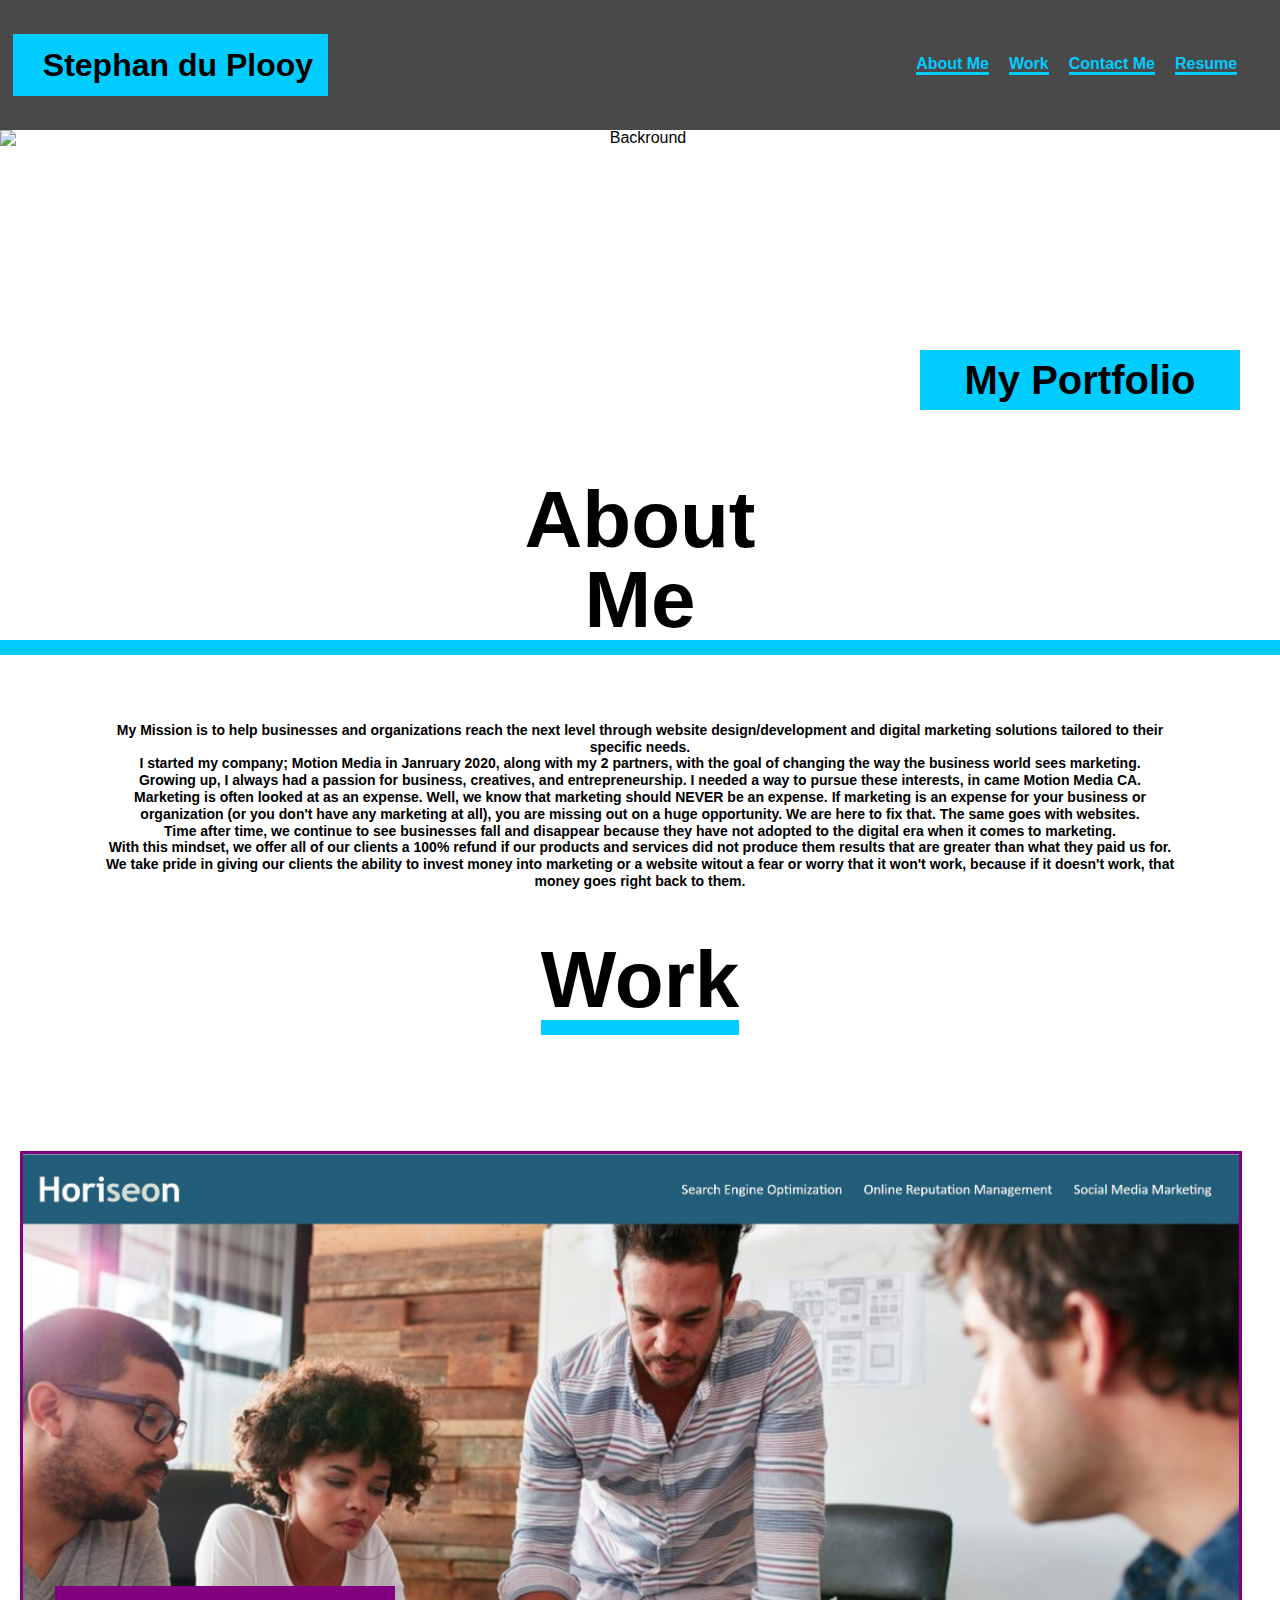
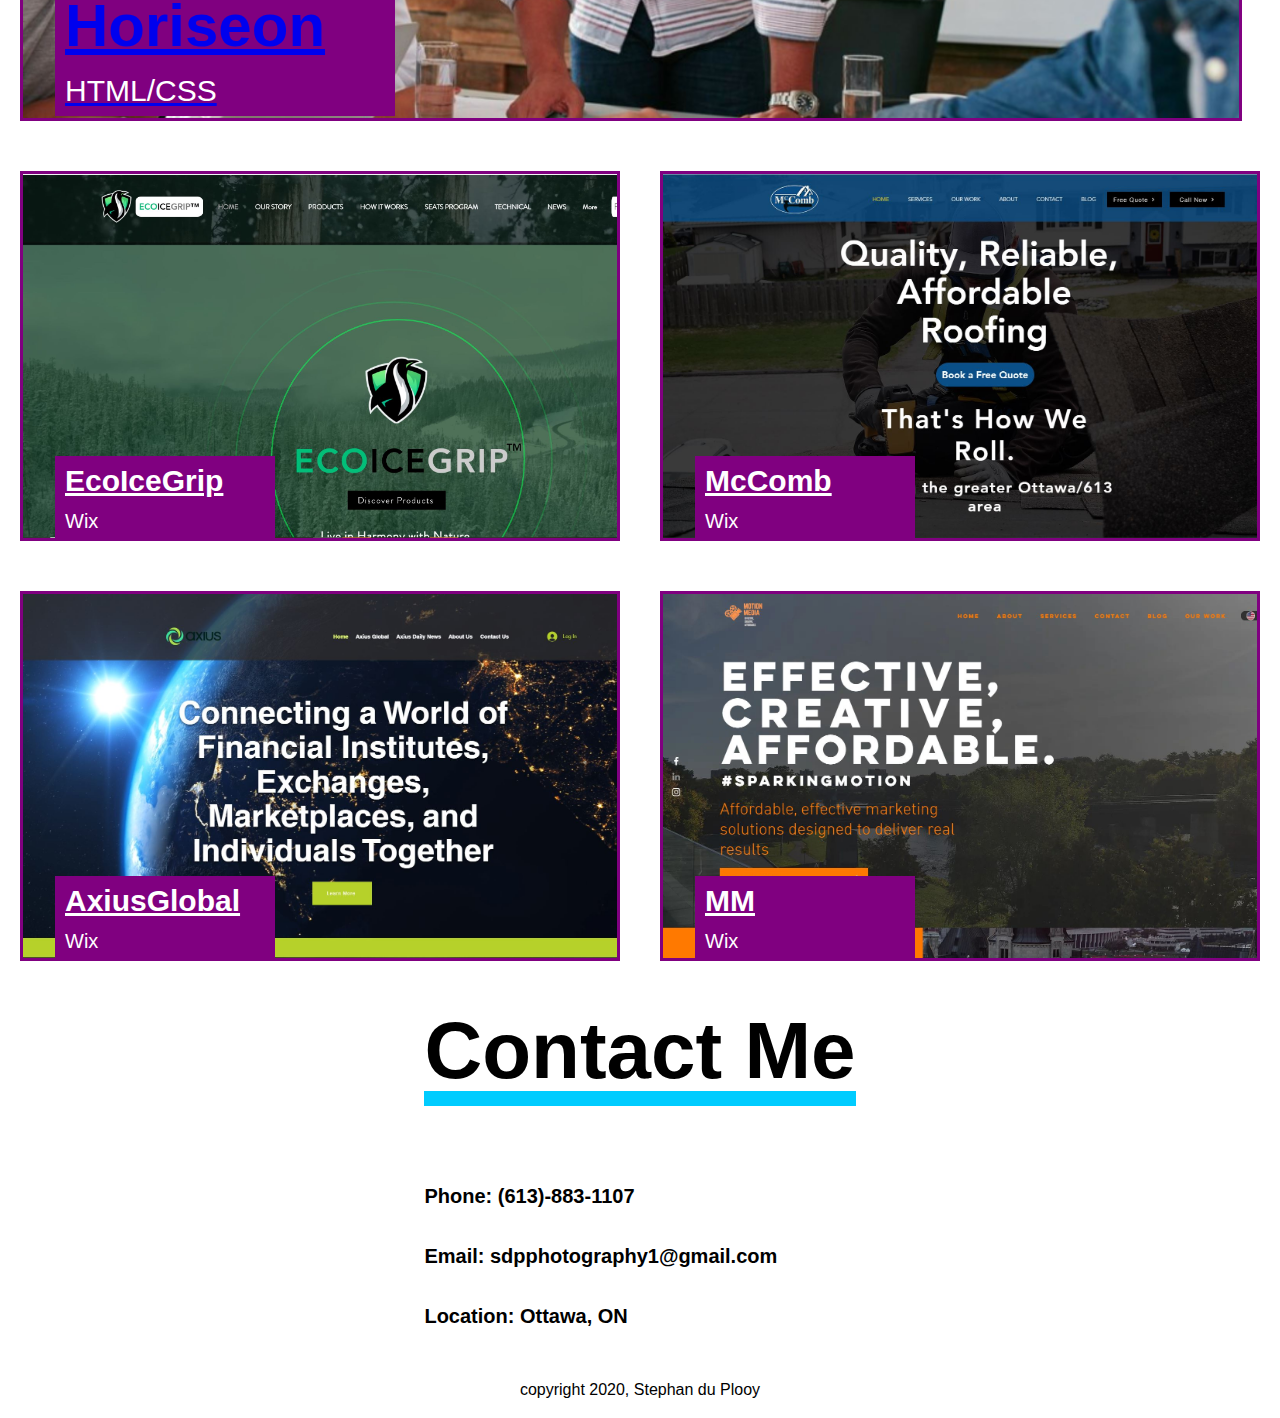
==== index.html @ 432a3dd9 "Added "Contact Me" section and footer" ====
<!DOCTYPE html>
<html lang="en">

<div>
<head>
    <meta charset="UTF-8"/>
    <meta name="viewport" content="width=device-width. intial-scale=1.0" />
    <title>Stephan du Plooy's Portfolio</title>
    <link rel="stylesheet" href="reset.css" />
    <link rel="stylesheet" href="style.css" />
</head>
</div>

<body>
    <header>
        <h1>Stephan du Plooy</h1>
        <nav>
            <ul>
                <li><a a href="#">About Me</a></li>
                <li><a a href="#">Work</a></li>
                <li><a a href="#">Contact Me</a></li>
                <li><a a href="#">Resume</a></li>
            </ul>
        </nav>
    </header>
    <section class=img>
        <div class="container1">
        <img src="https://wallup.net/wp-content/uploads/2019/10/199361-abstract-blue-winter-snow-stars-vectors-lines-graphics.jpg" alt="Backround">
        <div class="bottomright">My Portfolio</div>
    </div>
    </section>

    <main>

    <section>
        <div class="aboutme">
            <h2 class="firstheader">About
                <br>
                Me</h2>
                <div class="p1">My Mission is to help businesses and organizations reach the next level through website design/development and digital marketing solutions tailored to their specific needs. 
                   <br>
                    I started my company; Motion Media in Janruary 2020, along with my 2 partners, with the goal of changing the way the business world sees marketing.
                    <br>
                    Growing up, I always had a passion for business, creatives, and entrepreneurship. I needed a way to pursue these interests, in came Motion Media CA.
                    <br>
                    Marketing is often looked at as an expense. Well, we know that marketing should NEVER be an expense. If marketing is an expense for your business or organization (or you don't have any marketing at all), you are missing out on a huge opportunity. We are here to fix that. The same goes with websites.
                    <br>
                    Time after time, we continue to see businesses fall and disappear because they have not adopted to the digital era when it comes to marketing.
                    <br>
                    With this mindset, we offer all of our clients a 100% refund if our products and services did not produce them results that are greater than what they paid us for.
                    <br>
                    We take pride in giving our clients the ability to invest money into marketing or a website witout a fear or worry that it won't work, because if it doesn't work, that money goes right back to them.
                 </div> 
                 </div>
    </section>


    <section class="work">
    <h2 class="portfoilio"> Work </h2>
</section>
    
    <div class=boxes>
        <a  class="box11" href="https://stephan311.github.io/Horiseon-Refracted-Code-Stephan-du-Plooy/">
        <section class="box1"> 
            <h3 class="Horiseon">Horiseon</h3>
            <p class="p2">HTML/CSS</p>
        </section>
    </a>


    </div>
    <div class="boxes2">
        <section class="box4">
            <h3 class="eic"> <a class="eiclink" href="#"> EcoIceGrip</a></h3>
            <p class="p3">Wix</p>
        </section>
        <section class="box5">
            <h3 class="mccomb"><a class="mccomblink" href="#">McComb</a> </h3>
            <p class="p3">Wix</p>
        </section>
    </div>
    <div class="boxes3">
        <section class="box6">
            <h3 class="mccomb"><a class="mccomblink" href="#">AxiusGlobal</a> </h3>
            <p class="p3">Wix</p>
        </section>
        <section class="box7">
            <h3 class="mccomb"><a class="mccomblink" href="#">MM</a> </h3>
            <p class="p3">Wix</p>
        </section>
    </div>

    <div class="contact">
        <h3 class="contactheader">Contact Me</h3>
        <p class="contactparagraph"> Phone: (613)-883-1107</p>
        <p class="contactparagraph"> Email: sdpphotography1@gmail.com</p>
        <p class="contactparagraph"> Location: Ottawa, ON</p>
    </div>
       
    </main>

    <footer>
        <p class="footertext">copyright 2020, Stephan du Plooy</p>
    </footer>

</body>


</html>
---- style.css ----
body {
    margin: 0;
    font-family: Verdana, Geneva, Tahoma, sans-serif;
}

header {
    display: flex;
    justify-content: space-between;
    align-items: center;
    padding: 1%;
    background-color: #000000b6;
}

h1 {
    display: flex;
    background-color: rgb(0, 204, 255); padding: 15px;
    padding-left: 30px;
    font-family:Verdana, Geneva, Tahoma, sans-serif;
    font-size: 200%;
}

nav ul {
    display: flex;
    flex-wrap: wrap;
    font-family:Verdana, Geneva, Tahoma, sans-serif;
    margin-right: 20px;
    display:flex ;
    justify-content: space-between;
    min-width: 300px;
}

nav a {
    display: flex;
    flex-wrap: wrap;
    text-decoration: none;
    margin: 10px;
    color: rgb(0, 204, 255);
    font-weight:bold;
    border-bottom: 3px solid; margin-top: 10px;
}

main {
    display: flex;
    flex-wrap: wrap;
}

.backroundimage {
    display: flex;
    height: 800px;
    width: 100%;
    margin-bottom: 25px;
    background-image: url("https://eruptr.com/wp-content/uploads/2020/04/Team-collaboration-office-marketing-meeting.jpg");
    background-size: cover;
    background-position: center;
}

img {
    display: flex;
    height: 300px;
    width: 100%;
}

.container1 {
    display: fl;
    position: relative;
    text-align: center;
    color: black;
}

.bottomright {
    position: absolute;
    bottom: 20px;
    right: 40px;
    font-weight: 700;
    font-family:Verdana, Geneva, Tahoma, sans-serif;
    background-color: rgb(0, 204, 255); width: 300px; padding: 10px;
    font-size: 40px;
}

.aboutme {
    text-align: center;
    margin-left: auto;
    margin-right: auto;
}

.firstheader {
    font-family: Verdana, Geneva, Tahoma, sans-serif;
    margin-right: auto;
    margin-left: auto;
    font-weight: 700;
    margin-top: 50px;
    font-size: 80px;
    text-align: center;
    display: block;
    border-bottom: solid 15px rgb(0, 204, 255);
}

.p1 {
    margin-left: 100px;
    margin-right: 100px;
    margin-top: 50px ;
    text-align: center;
    font-family: Verdana, Geneva, Tahoma, sans-serif;
    font-weight: 600;
    line-height: 120%;
    font-size: 14px;
}

.work {
    text-align: center;
    margin-left: auto;
    margin-right: auto;
}

.portfoilio {
    font-family: Verdana, Geneva, Tahoma, sans-serif;
    font-weight: 700;
    margin-top: 50px;
    font-size: 80px;
    text-align: center;
    display: block;
    border-bottom: solid 15px rgb(0, 204, 255); 
}

.boxes, .boxes2, .boxes3 {
    display: flex;
    margin: 2rem auto;
    flex-direction: row;
    justify-content: center;
    align-items: center;
    width: 100%;
    height: 100%;
    margin: 0 auto;
   }

   .box11 {
       width: 100%;
   }

   .box1, .box4, .box5, .box6, .box7, .box8 {
   display: flex;
   margin-right: -1.5rem;
   margin-left: -1.5rem;
   margin-top: 50px;
   width: 400px;
   height: 100px; 
   border-style: dotted;
   border-width: 1px;
   margin-left: 20px;
   margin-right: 20px;
   padding: 20px, 20px, 20px, 20px;
   border: solid purple;
   background-size: cover;
   }

   .box1 {
       display: flex;
       flex-direction: column;
       justify-content: flex-start;
       min-height: 100%;
       padding: 2rem;
       width: 90%;
       background-image: url(web2.JPG);
       height: 500px;
   }

   .Horiseon { 
       font-family: Verdana, Geneva, Tahoma, sans-serif;
       margin-top: 400px;
       font-size: 60px;
       background: purple; width: 320px; padding-left: 10px; padding: 10px ;
   }

   .p2 {
       color: white;
       position: relative;
       font-family: Verdana, Geneva, Tahoma, sans-serif;
       margin-top: -60px;
       font-size: 30px;
       margin-bottom: 0px;
       background:purple; width: 320px; padding-left: 10px; padding: 10px ;
   }

   .hor {
       color:white ;
   }

   .eic, .mccomb {
       color: white;
       font-family: Verdana, Geneva, Tahoma, sans-serif;
       margin-top: 250px;
       font-size: 30px;
       background: purple; width: 200px; padding: 10px;

   }
   .eiclink {
       color: white;
   }

   .mccomblink {
       color: white;
   }

   .p3 {
       color: white;
       position: relative;
       margin-top: -35px;
       margin-bottom: 0px;
       font-size: 20px;
       background: purple; width: 200px; padding: 10px;
   }

   .box4 {
       background-image: url(web1.JPG);

   }

   .box5 {
    background-image: url(web3.JPG);
   }

   .box6 {
    background-image: url(web4.JPG);
   }

   .box7 {
    background-image: url(web5.JPG);
   }

   .box4, .box5, .box6, .box7 {
       width: 44%;
       height: 300px;
       display: flex;
       flex-direction: column;
       justify-content: flex-start;
       min-height: 100%;
       padding: 2rem;
   }

   .contactheader, .contact {
       margin-left: auto;
       margin-right: auto;
   }

   .contactheader {
    font-family: Verdana, Geneva, Tahoma, sans-serif;
    font-weight: 700;
    margin-top: 50px;
    font-size: 80px;
    display: block;
    text-align: center;
    border-bottom: solid 15px rgb(0, 204, 255); 
   }

   .contactparagraph {
       font-size: 20px;
       font-weight: 600;
       margin-top: 0px;
       padding-bottom: 20px;
   }

   .footertext {
    margin-left: auto;
    margin-right: auto;
    text-align: center;
    padding-bottom: 20px;
    padding-top: -30px;
   }
   

   @media screen and (max-width: 765px) {
       main,
       nav ul,
       nav a,
       header,
       .boxes,
       .boxes2,
       .boxes3 {
           flex-direction: column;
           text-align: center;
       }
   }   

   @media screen and (max-width: 768px) {
       .box4,
       .box5,
       .box6,
       .box7 {
           width: 90%;
       }
   }
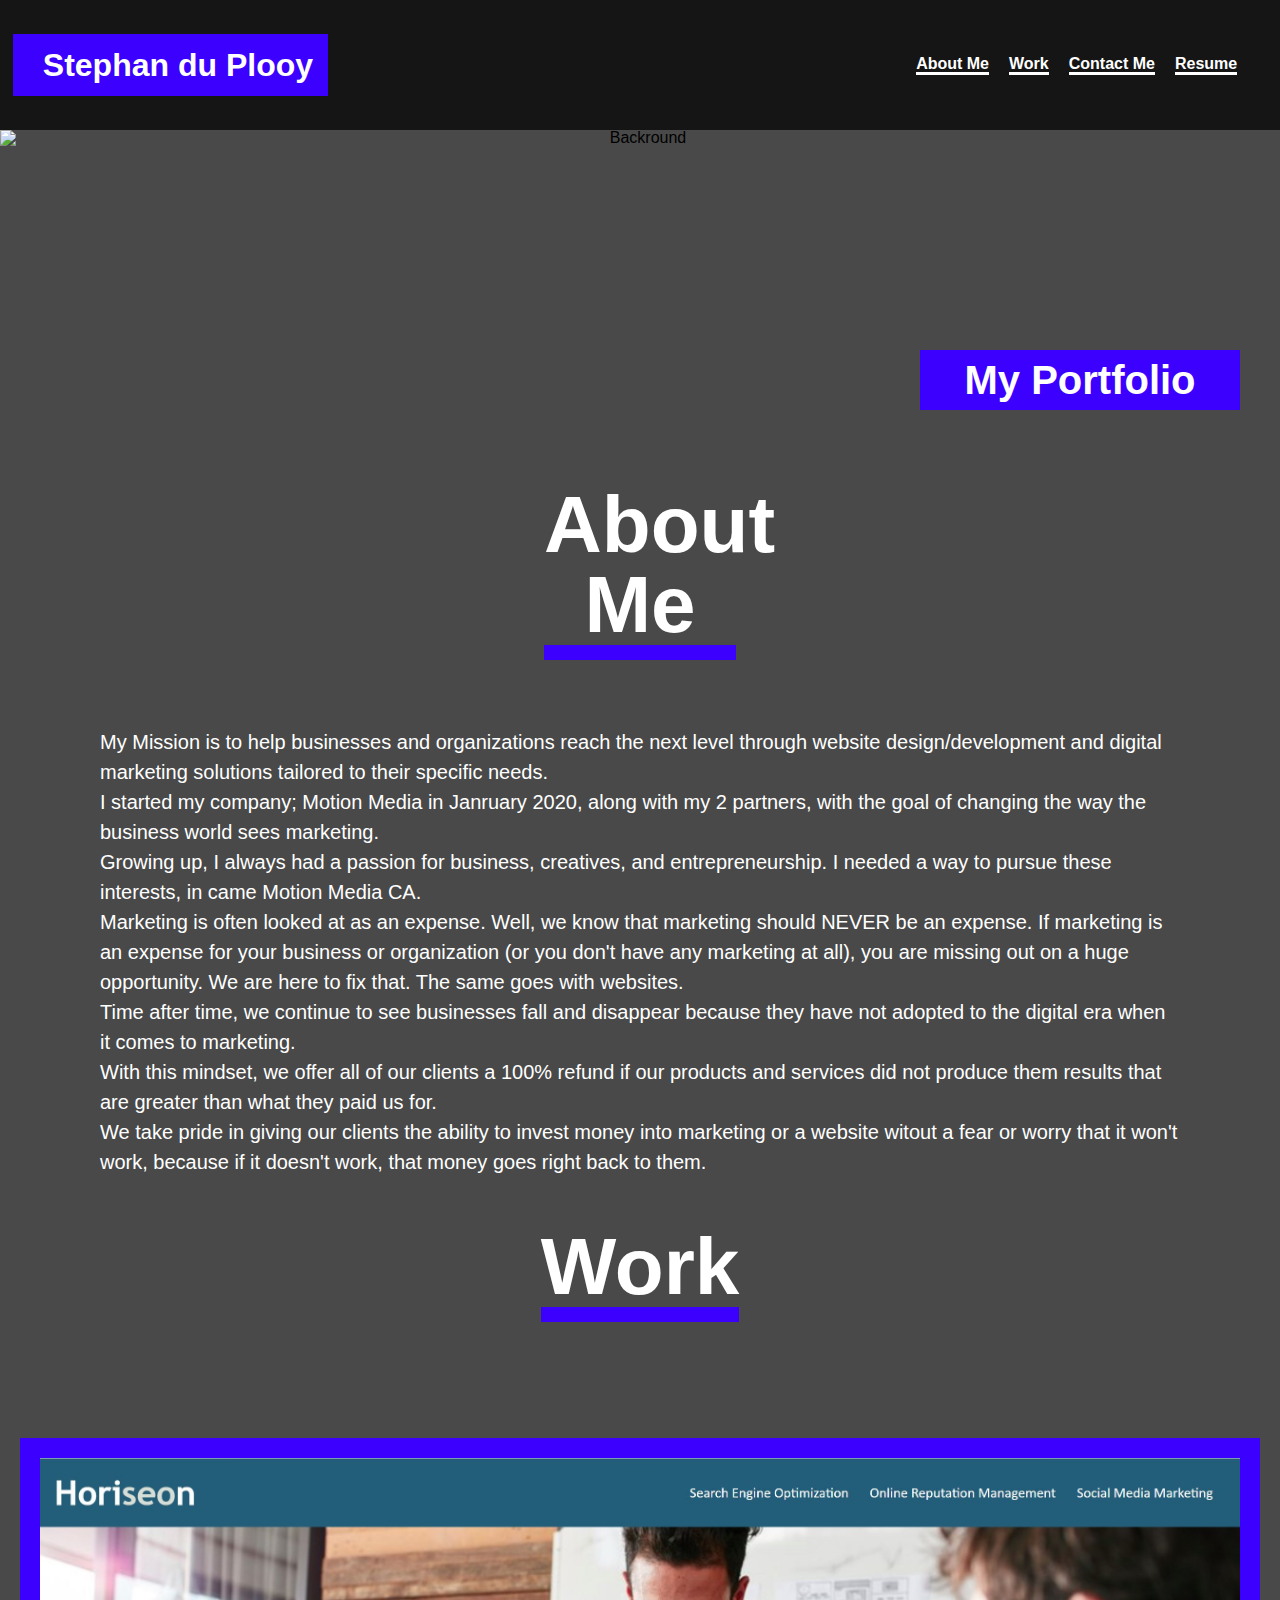
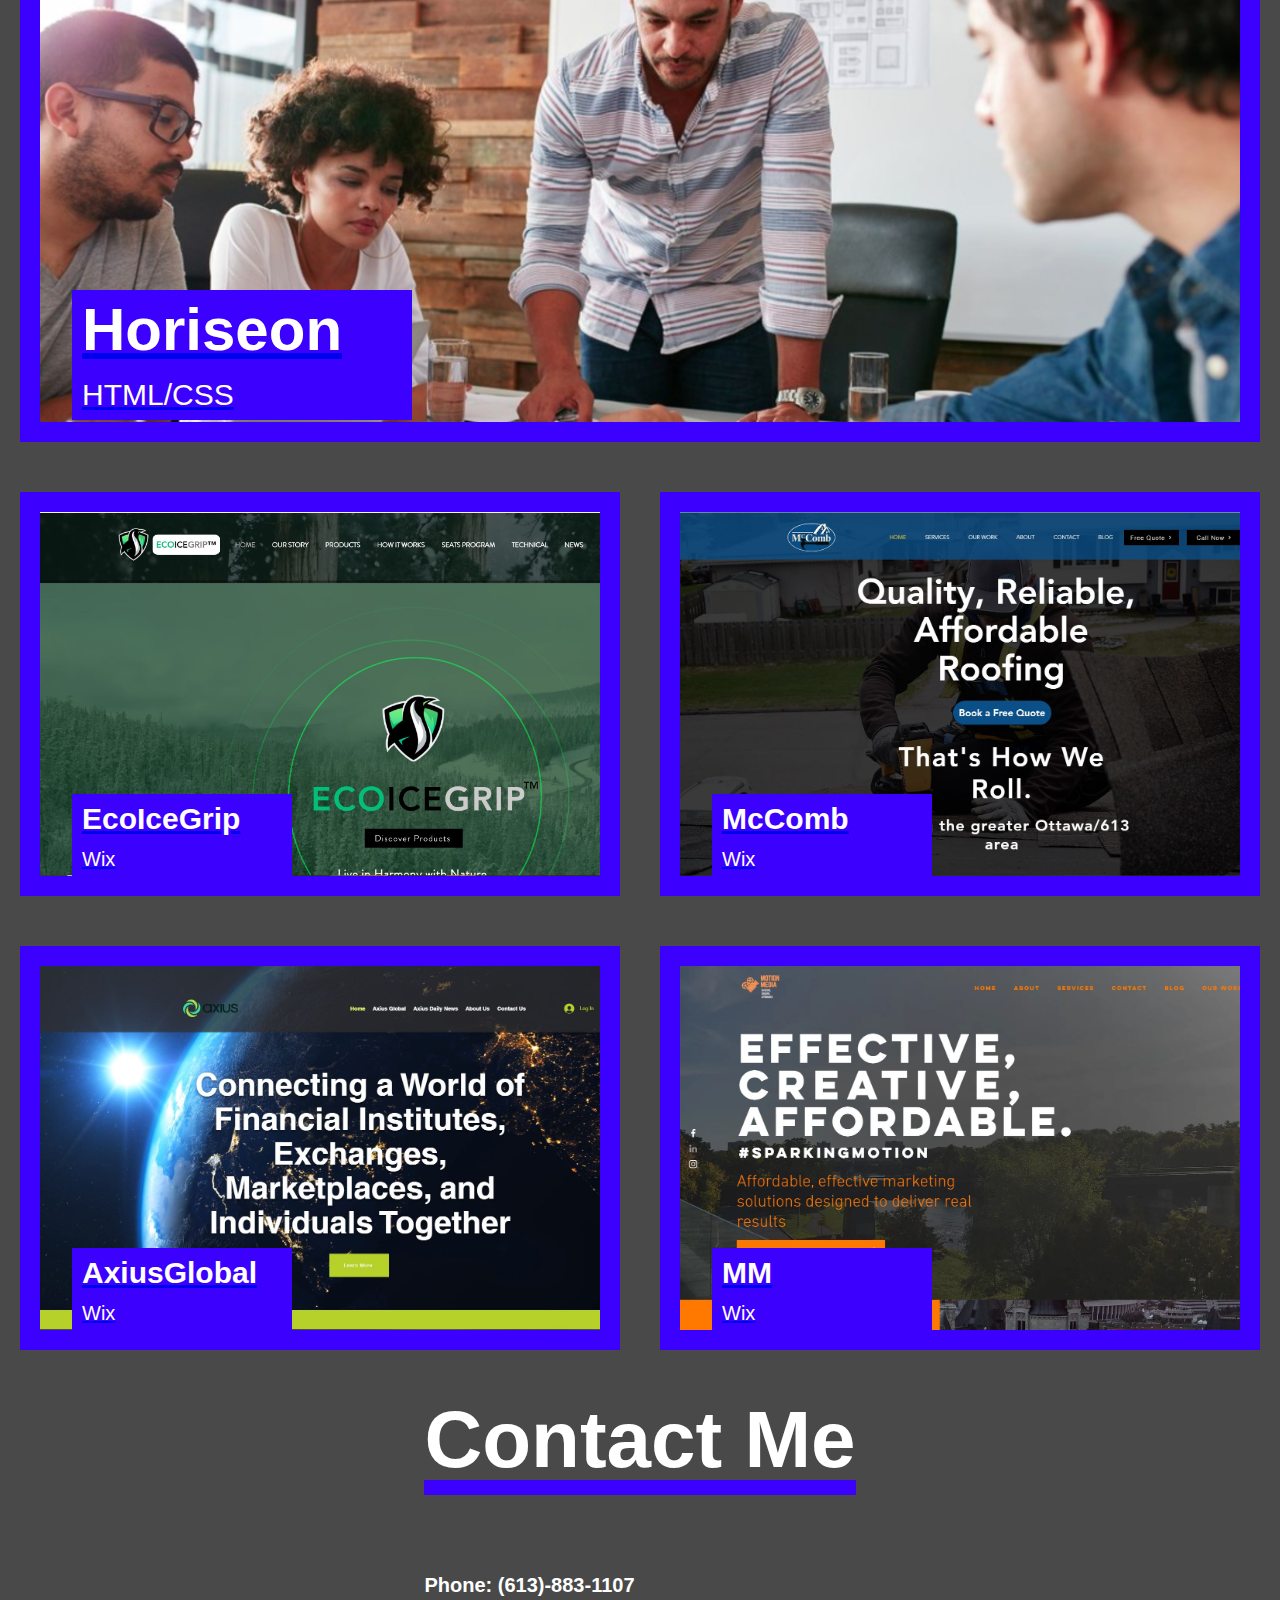
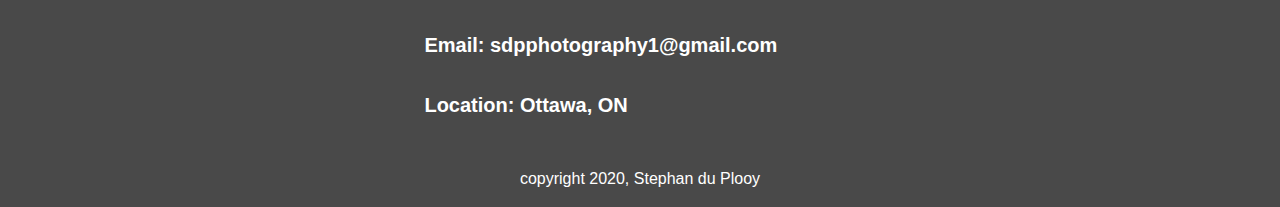
==== commit d8a4c144: "Added Functioning links to work section, and changed page colors" ====
--- a/index.html
+++ b/index.html
@@ -16,7 +16,7 @@
         <h1>Stephan du Plooy</h1>
         <nav>
             <ul>
-                <li><a a href="#">About Me</a></li>
+                <li><a a href="#aboutme">About Me</a></li>
                 <li><a a href="#">Work</a></li>
                 <li><a a href="#">Contact Me</a></li>
                 <li><a a href="#">Resume</a></li>
@@ -33,10 +33,9 @@
     <main>
 
     <section>
-        <div class="aboutme">
-            <h2 class="firstheader">About
-                <br>
-                Me</h2>
+        <div id="aboutme" class="aboutme">
+            <h2 class="firstheader">About Me</h2>
+
                 <div class="p1">My Mission is to help businesses and organizations reach the next level through website design/development and digital marketing solutions tailored to their specific needs. 
                    <br>
                     I started my company; Motion Media in Janruary 2020, along with my 2 partners, with the goal of changing the way the business world sees marketing.
@@ -60,33 +59,42 @@
 </section>
     
     <div class=boxes>
-        <a  class="box11" href="https://stephan311.github.io/Horiseon-Refracted-Code-Stephan-du-Plooy/">
         <section class="box1"> 
+            <a href="https://stephan311.github.io/Horiseon-Refracted-Code-Stephan-du-Plooy/">
             <h3 class="Horiseon">Horiseon</h3>
             <p class="p2">HTML/CSS</p>
+        </a>
         </section>
-    </a>
 
 
     </div>
     <div class="boxes2">
         <section class="box4">
-            <h3 class="eic"> <a class="eiclink" href="#"> EcoIceGrip</a></h3>
+            <a href="https://www.ecoicegrip.com/">
+            <h3 class="eic">EcoIceGrip</h3>
             <p class="p3">Wix</p>
+        </a>
         </section>
+
         <section class="box5">
-            <h3 class="mccomb"><a class="mccomblink" href="#">McComb</a> </h3>
+            <a href="https://www.mccomb-roofing.ca/">
+            <h3 class="mccomb">McComb</h3>
             <p class="p3">Wix</p>
+            </a>
         </section>
     </div>
     <div class="boxes3">
         <section class="box6">
-            <h3 class="mccomb"><a class="mccomblink" href="#">AxiusGlobal</a> </h3>
+            <a href="https://www.axiussolutionss.com/">
+            <h3 class="mccomb">AxiusGlobal</h3>
             <p class="p3">Wix</p>
+        </a>
         </section>
         <section class="box7">
-            <h3 class="mccomb"><a class="mccomblink" href="#">MM</a> </h3>
+            <a href="https://www.motionmediaca.com/">
+            <h3 class="mccomb">MM</h3>
             <p class="p3">Wix</p>
+            </a>
         </section>
     </div>
 
--- a/style.css
+++ b/style.css
@@ -1,8 +1,10 @@
 
 
 body {
+    background-color: hsla(0, 0%, 0%, 0.714);
     margin: 0;
     font-family: Verdana, Geneva, Tahoma, sans-serif;
+    text-decoration: none;
 }
 
 header {
@@ -10,18 +12,20 @@
     justify-content: space-between;
     align-items: center;
     padding: 1%;
-    background-color: #000000b6;
+    background-color: hsla(0, 0%, 0%, 0.714);
 }
 
 h1 {
     display: flex;
-    background-color: rgb(0, 204, 255); padding: 15px;
+    color: white;
+    background-color:rgb(60, 0, 255); padding: 15px;
     padding-left: 30px;
     font-family:Verdana, Geneva, Tahoma, sans-serif;
     font-size: 200%;
 }
 
 nav ul {
+    text-decoration: none;
     display: flex;
     flex-wrap: wrap;
     font-family:Verdana, Geneva, Tahoma, sans-serif;
@@ -36,7 +40,7 @@
     flex-wrap: wrap;
     text-decoration: none;
     margin: 10px;
-    color: rgb(0, 204, 255);
+    color: rgb(255, 255, 255);
     font-weight:bold;
     border-bottom: 3px solid; margin-top: 10px;
 }
@@ -70,22 +74,20 @@
 }
 
 .bottomright {
+    color: white;
     position: absolute;
     bottom: 20px;
     right: 40px;
     font-weight: 700;
     font-family:Verdana, Geneva, Tahoma, sans-serif;
-    background-color: rgb(0, 204, 255); width: 300px; padding: 10px;
+    background-color: rgb(60, 0, 255); width: 300px; padding: 10px;
     font-size: 40px;
 }
 
-.aboutme {
-    text-align: center;
-    margin-left: auto;
-    margin-right: auto;
-}
-
 .firstheader {
+    color: white;
+    width: 100%;
+    text-align: center;
     font-family: Verdana, Geneva, Tahoma, sans-serif;
     margin-right: auto;
     margin-left: auto;
@@ -94,18 +96,19 @@
     font-size: 80px;
     text-align: center;
     display: block;
-    border-bottom: solid 15px rgb(0, 204, 255);
+    border-bottom: solid 15px rgb(60, 0, 255); width: 15%; padding-top: 5px;
 }
 
 .p1 {
+    color: white;
     margin-left: 100px;
     margin-right: 100px;
     margin-top: 50px ;
-    text-align: center;
-    font-family: Verdana, Geneva, Tahoma, sans-serif;
-    font-weight: 600;
-    line-height: 120%;
-    font-size: 14px;
+    text-align: left;
+    font-family: Verdana, Geneva, Tahoma, sans-serif;
+    font-weight: 400;
+    line-height: 150%;
+    font-size: 20px;
 }
 
 .work {
@@ -115,16 +118,18 @@
 }
 
 .portfoilio {
+    color: white;
     font-family: Verdana, Geneva, Tahoma, sans-serif;
     font-weight: 700;
     margin-top: 50px;
     font-size: 80px;
     text-align: center;
     display: block;
-    border-bottom: solid 15px rgb(0, 204, 255); 
+    border-bottom: solid 15px rgb(60, 0, 255); 
 }
 
 .boxes, .boxes2, .boxes3 {
+    text-decoration: none;
     display: flex;
     margin: 2rem auto;
     flex-direction: row;
@@ -134,10 +139,7 @@
     height: 100%;
     margin: 0 auto;
    }
-
-   .box11 {
-       width: 100%;
-   }
+   
 
    .box1, .box4, .box5, .box6, .box7, .box8 {
    display: flex;
@@ -151,11 +153,13 @@
    margin-left: 20px;
    margin-right: 20px;
    padding: 20px, 20px, 20px, 20px;
-   border: solid purple;
+   border: solid rgb(60, 0, 255); 
+   border-width: 20px;
    background-size: cover;
    }
 
    .box1 {
+       text-decoration: none;
        display: flex;
        flex-direction: column;
        justify-content: flex-start;
@@ -167,24 +171,23 @@
    }
 
    .Horiseon { 
+       color: white;
+       text-decoration: none;
        font-family: Verdana, Geneva, Tahoma, sans-serif;
        margin-top: 400px;
        font-size: 60px;
-       background: purple; width: 320px; padding-left: 10px; padding: 10px ;
+       background: rgb(60, 0, 2550); width: 320px; padding-left: 10px; padding: 10px ;
    }
 
    .p2 {
+       text-decoration: none;
        color: white;
        position: relative;
        font-family: Verdana, Geneva, Tahoma, sans-serif;
        margin-top: -60px;
        font-size: 30px;
        margin-bottom: 0px;
-       background:purple; width: 320px; padding-left: 10px; padding: 10px ;
-   }
-
-   .hor {
-       color:white ;
+       background:rgb(60, 0, 255); width: 320px; padding-left: 10px; padding: 10px ;
    }
 
    .eic, .mccomb {
@@ -192,15 +195,8 @@
        font-family: Verdana, Geneva, Tahoma, sans-serif;
        margin-top: 250px;
        font-size: 30px;
-       background: purple; width: 200px; padding: 10px;
-
-   }
-   .eiclink {
-       color: white;
-   }
-
-   .mccomblink {
-       color: white;
+       background: rgb(60, 0, 255); width: 200px; padding: 10px;
+
    }
 
    .p3 {
@@ -209,7 +205,7 @@
        margin-top: -35px;
        margin-bottom: 0px;
        font-size: 20px;
-       background: purple; width: 200px; padding: 10px;
+       background: rgb(60, 0, 255); width: 200px; padding: 10px;
    }
 
    .box4 {
@@ -245,16 +241,18 @@
    }
 
    .contactheader {
+    color: white;
     font-family: Verdana, Geneva, Tahoma, sans-serif;
     font-weight: 700;
     margin-top: 50px;
     font-size: 80px;
     display: block;
     text-align: center;
-    border-bottom: solid 15px rgb(0, 204, 255); 
+    border-bottom: solid 15px rgb(60, 0, 255); 
    }
 
    .contactparagraph {
+       color: white;
        font-size: 20px;
        font-weight: 600;
        margin-top: 0px;
@@ -262,6 +260,7 @@
    }
 
    .footertext {
+    color: white;
     margin-left: auto;
     margin-right: auto;
     text-align: center;
@@ -269,6 +268,13 @@
     padding-top: -30px;
    }
    
+  .box1:hover, .box4:hover, .box5:hover, .box6:hover, .box7:hover {
+      opacity: 50%;
+  }
+
+
+
+
 
    @media screen and (max-width: 765px) {
        main,
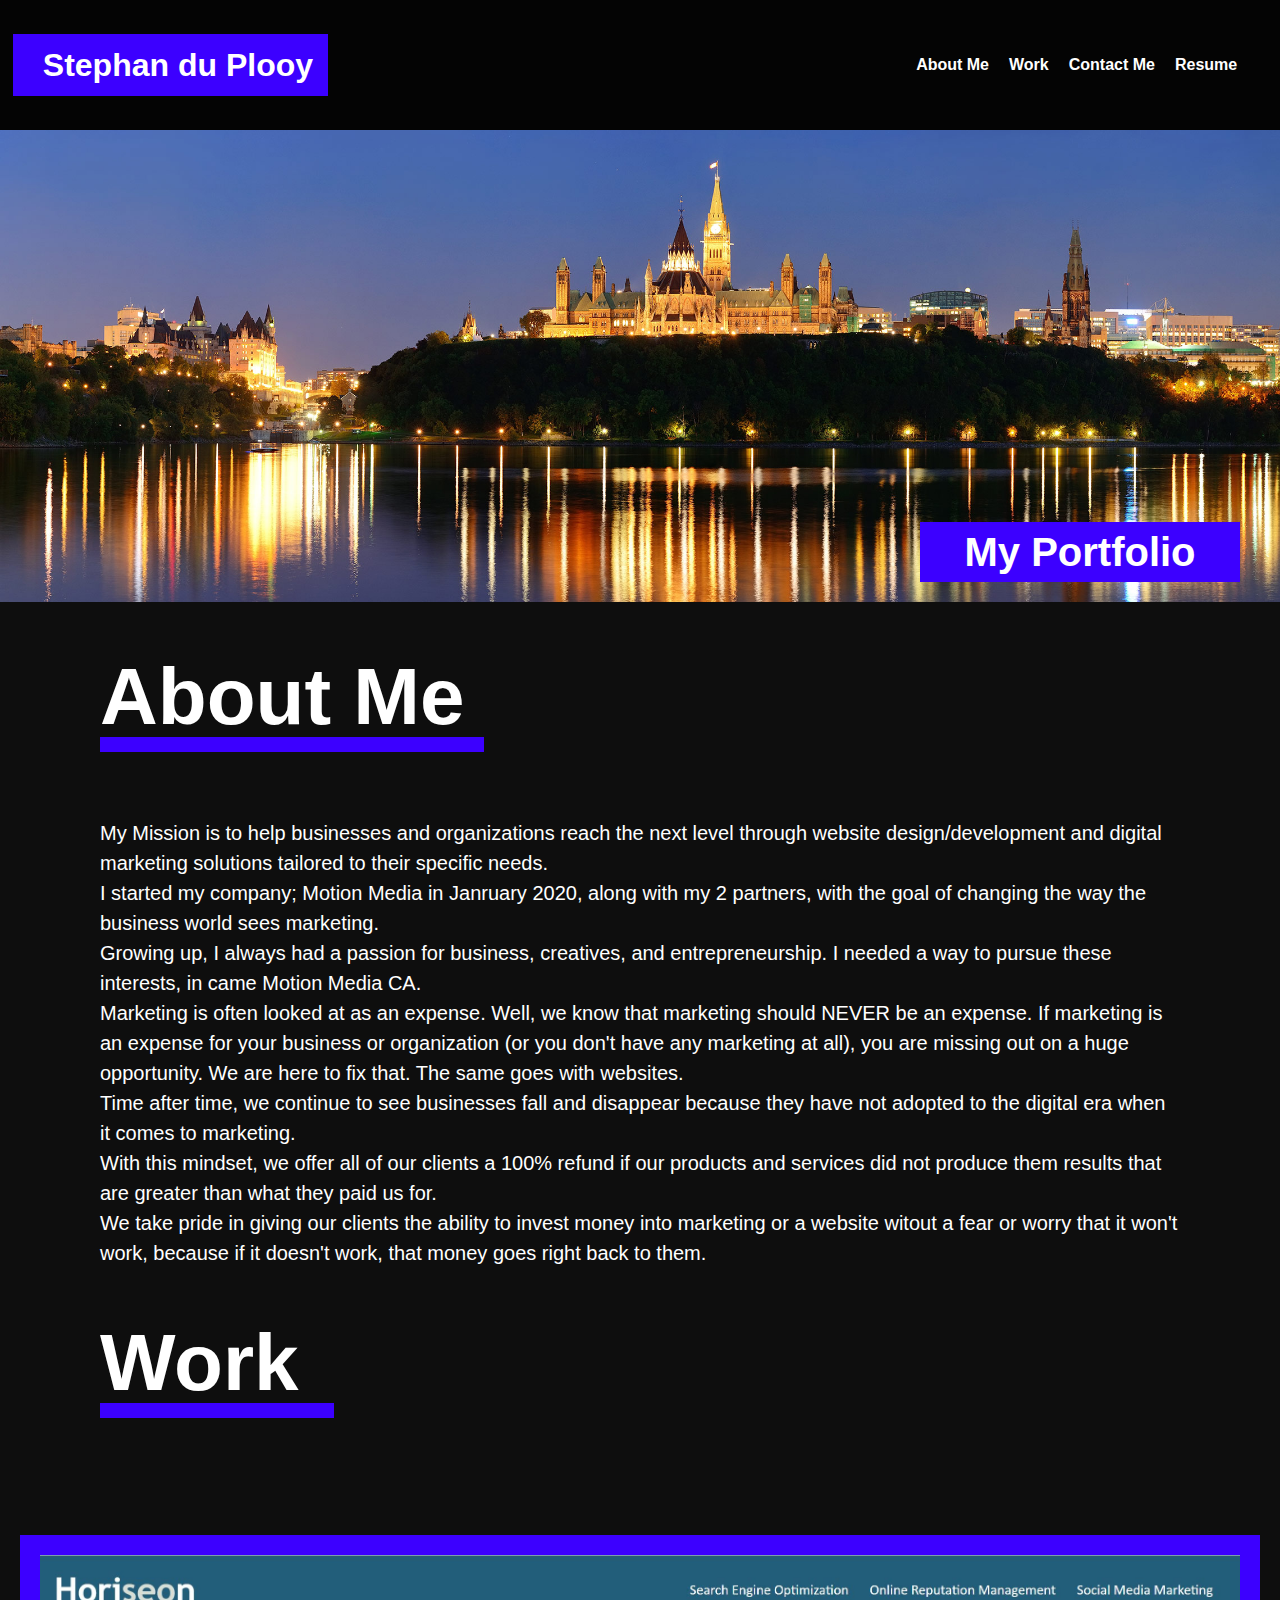
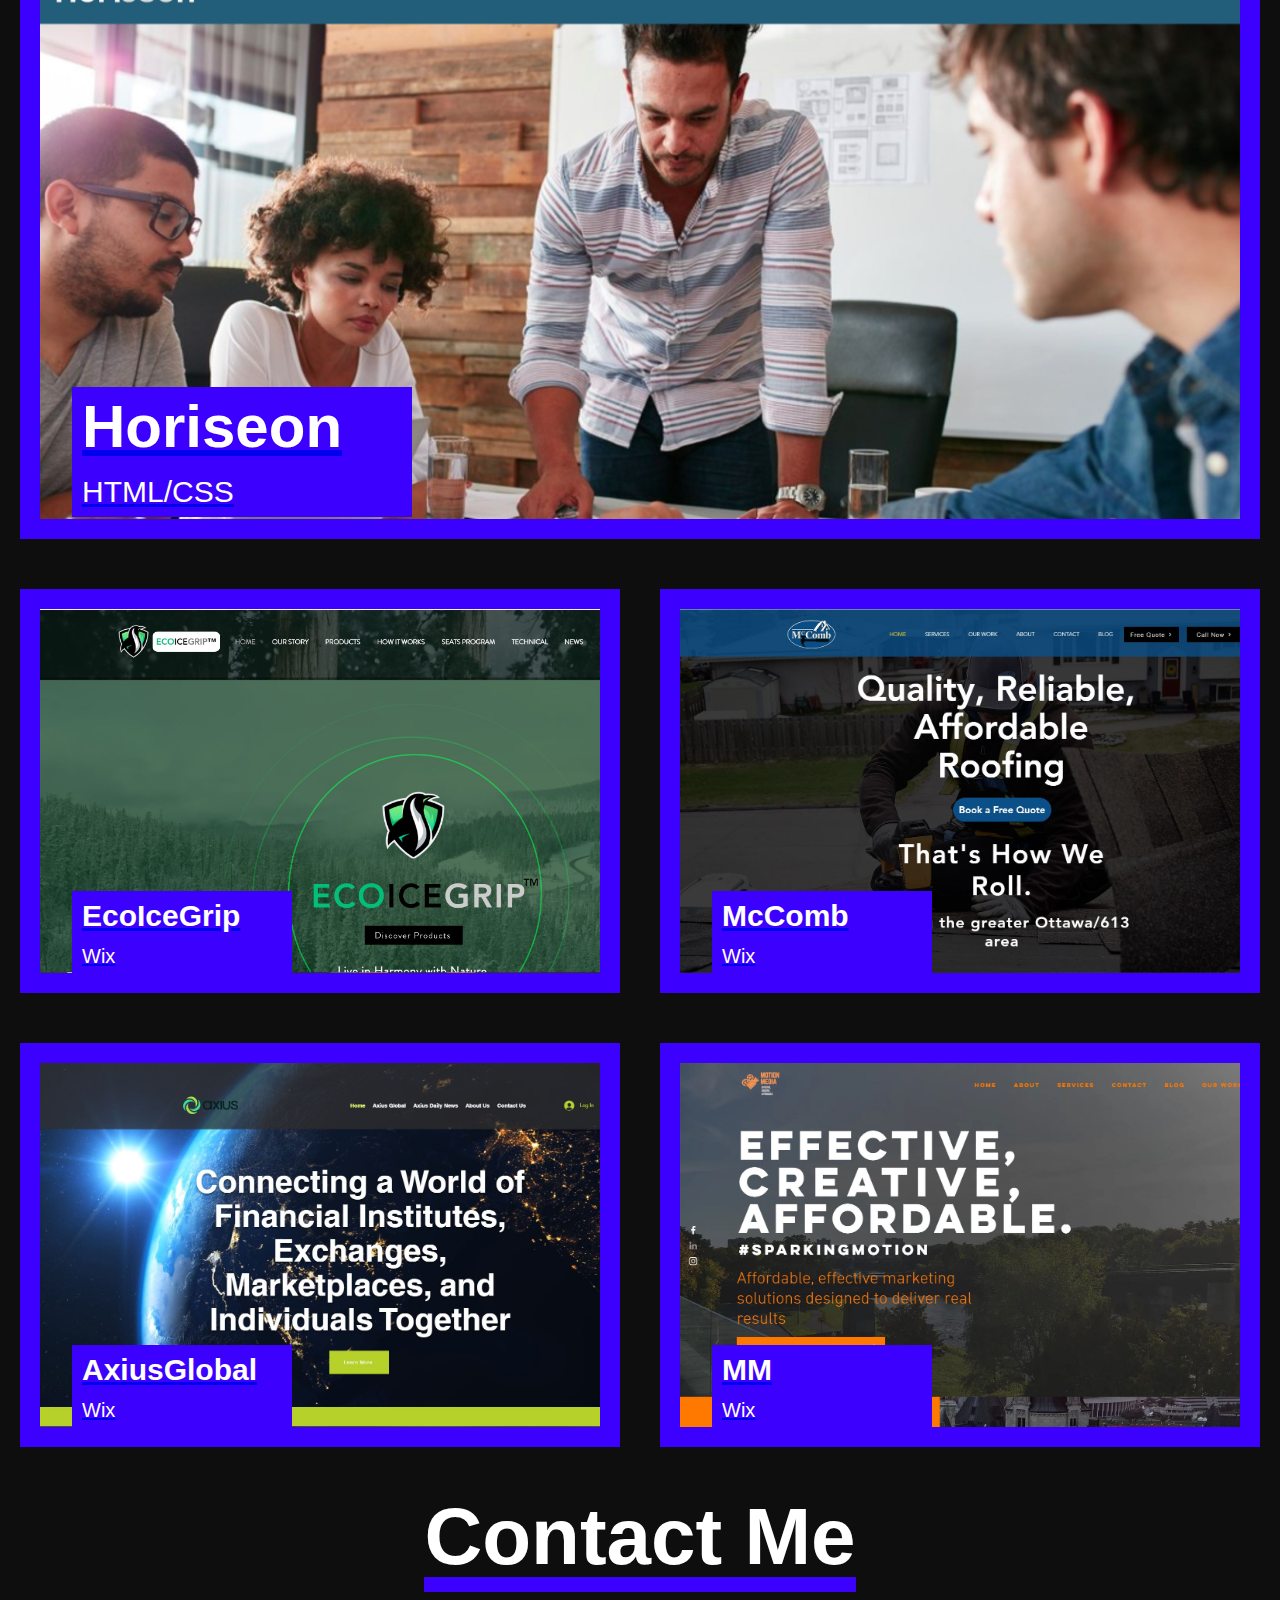
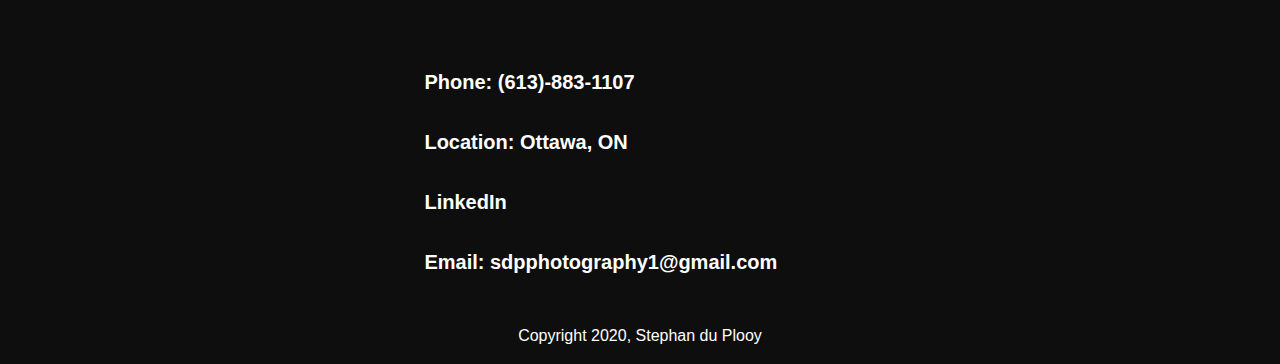
==== commit 483b8a83: "Changed home page image" ====
--- a/index.html
+++ b/index.html
@@ -17,15 +17,15 @@
         <nav>
             <ul>
                 <li><a a href="#aboutme">About Me</a></li>
-                <li><a a href="#">Work</a></li>
-                <li><a a href="#">Contact Me</a></li>
-                <li><a a href="#">Resume</a></li>
+                <li><a a href="#work">Work</a></li>
+                <li><a a href="#contact">Contact Me</a></li>
+                <li><a a href="https://drive.google.com/file/d/1LfjBi3Evg_rSrEAMPTGaVqN5A8RJWWYi/view?usp=sharing">Resume</a></li>
             </ul>
         </nav>
     </header>
     <section class=img>
         <div class="container1">
-        <img src="https://wallup.net/wp-content/uploads/2019/10/199361-abstract-blue-winter-snow-stars-vectors-lines-graphics.jpg" alt="Backround">
+        <img src="ottawa.jpg" alt="Backround">
         <div class="bottomright">My Portfolio</div>
     </div>
     </section>
@@ -54,7 +54,7 @@
     </section>
 
 
-    <section class="work">
+    <section id="work" class="work">
     <h2 class="portfoilio"> Work </h2>
 </section>
     
@@ -98,17 +98,18 @@
         </section>
     </div>
 
-    <div class="contact">
+    <div id="contact" class="contact">
         <h3 class="contactheader">Contact Me</h3>
         <p class="contactparagraph"> Phone: (613)-883-1107</p>
-        <p class="contactparagraph"> Email: sdpphotography1@gmail.com</p>
         <p class="contactparagraph"> Location: Ottawa, ON</p>
+        <p  class="contactparagraph"><a class="contactlink" href="https://www.linkedin.com/in/stephanduplooy/">LinkedIn</a></p>
+        <p class="contactparagraph"><a class="contactlink" href="sdpphotography1@gmail.com">Email: sdpphotography1@gmail.com</a></p>
     </div>
        
     </main>
 
     <footer>
-        <p class="footertext">copyright 2020, Stephan du Plooy</p>
+        <p class="footertext">Copyright 2020, Stephan du Plooy</p>
     </footer>
 
 </body>
--- a/style.css
+++ b/style.css
@@ -1,7 +1,7 @@
 
 
 body {
-    background-color: hsla(0, 0%, 0%, 0.714);
+    background-color: hsla(0, 0%, 0%, 0.945);
     margin: 0;
     font-family: Verdana, Geneva, Tahoma, sans-serif;
     text-decoration: none;
@@ -42,7 +42,6 @@
     margin: 10px;
     color: rgb(255, 255, 255);
     font-weight:bold;
-    border-bottom: 3px solid; margin-top: 10px;
 }
 
 main {
@@ -64,6 +63,7 @@
     display: flex;
     height: 300px;
     width: 100%;
+    background-size: cover;
 }
 
 .container1 {
@@ -86,17 +86,20 @@
 
 .firstheader {
     color: white;
-    width: 100%;
-    text-align: center;
-    font-family: Verdana, Geneva, Tahoma, sans-serif;
-    margin-right: auto;
-    margin-left: auto;
+    text-align: center;
+    font-family: Verdana, Geneva, Tahoma, sans-serif;
     font-weight: 700;
+    margin-left: 100px;
     margin-top: 50px;
     font-size: 80px;
-    text-align: center;
+    text-align: left;
     display: block;
-    border-bottom: solid 15px rgb(60, 0, 255); width: 15%; padding-top: 5px;
+    border-bottom: solid 15px rgb(60, 0, 255); width: 30%; padding-top: 5px;
+}
+
+img {
+    max-width: 100%;
+    height: auto;
 }
 
 .p1 {
@@ -112,20 +115,25 @@
 }
 
 .work {
-    text-align: center;
-    margin-left: auto;
-    margin-right: auto;
+    flex-direction: row;
+    flex-wrap: wrap;
+    text-align: left;
+    margin-left: 100px;
+    display: block;
+
 }
 
 .portfoilio {
     color: white;
+    text-align: center;
     font-family: Verdana, Geneva, Tahoma, sans-serif;
     font-weight: 700;
+    margin-left: 0px;
     margin-top: 50px;
     font-size: 80px;
-    text-align: center;
+    text-align: left;
     display: block;
-    border-bottom: solid 15px rgb(60, 0, 255); 
+    border-bottom: solid 15px rgb(60, 0, 255); width: 26vh; padding-top: 5px;
 }
 
 .boxes, .boxes2, .boxes3 {
@@ -252,6 +260,7 @@
    }
 
    .contactparagraph {
+       text-decoration: none;
        color: white;
        font-size: 20px;
        font-weight: 600;
@@ -259,6 +268,11 @@
        padding-bottom: 20px;
    }
 
+   .contactlink {
+       color: white;
+       text-decoration: none;
+   }
+
    .footertext {
     color: white;
     margin-left: auto;
@@ -274,13 +288,13 @@
 
 
 
-
-
-   @media screen and (max-width: 765px) {
+   @media screen and (max-width: 768px) {
        main,
        nav ul,
        nav a,
        header,
+       .work,
+       .portfoilio,
        .boxes,
        .boxes2,
        .boxes3 {
@@ -297,3 +311,7 @@
            width: 90%;
        }
    }
+
+  
+
+
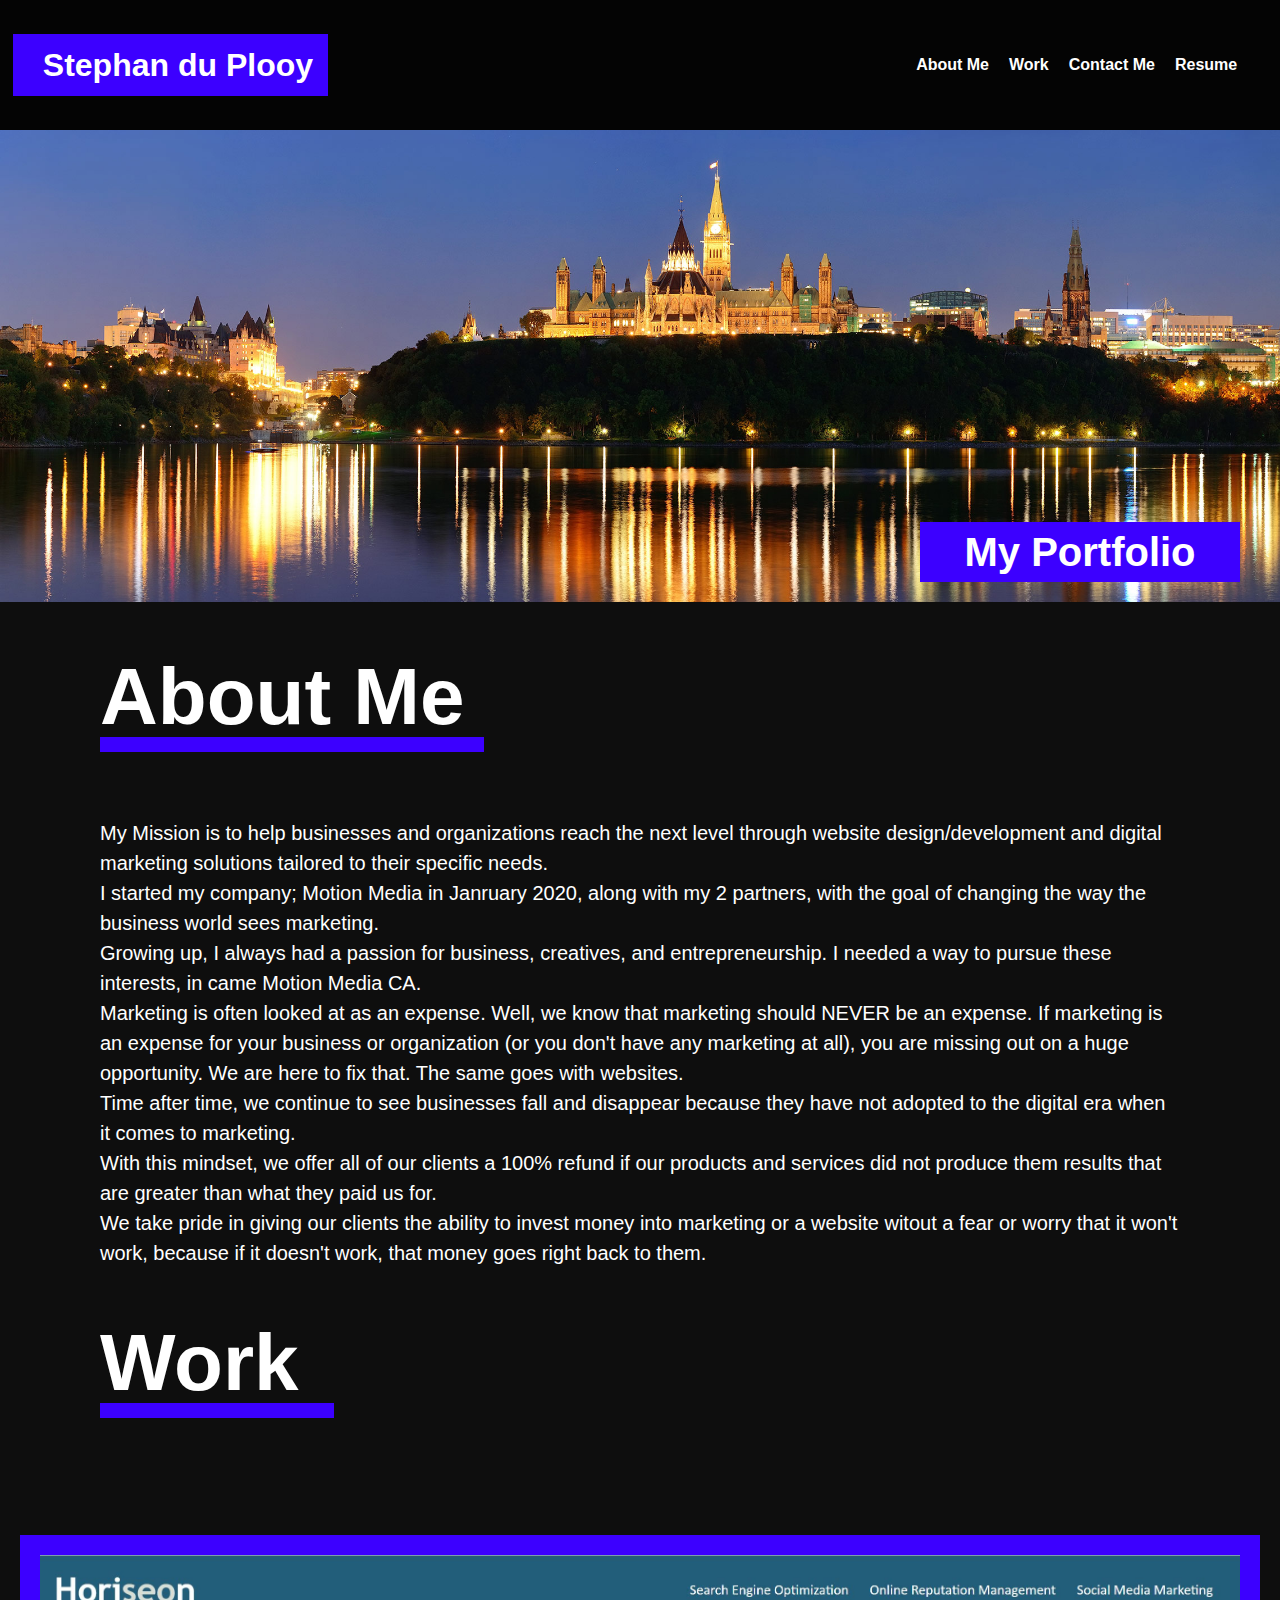
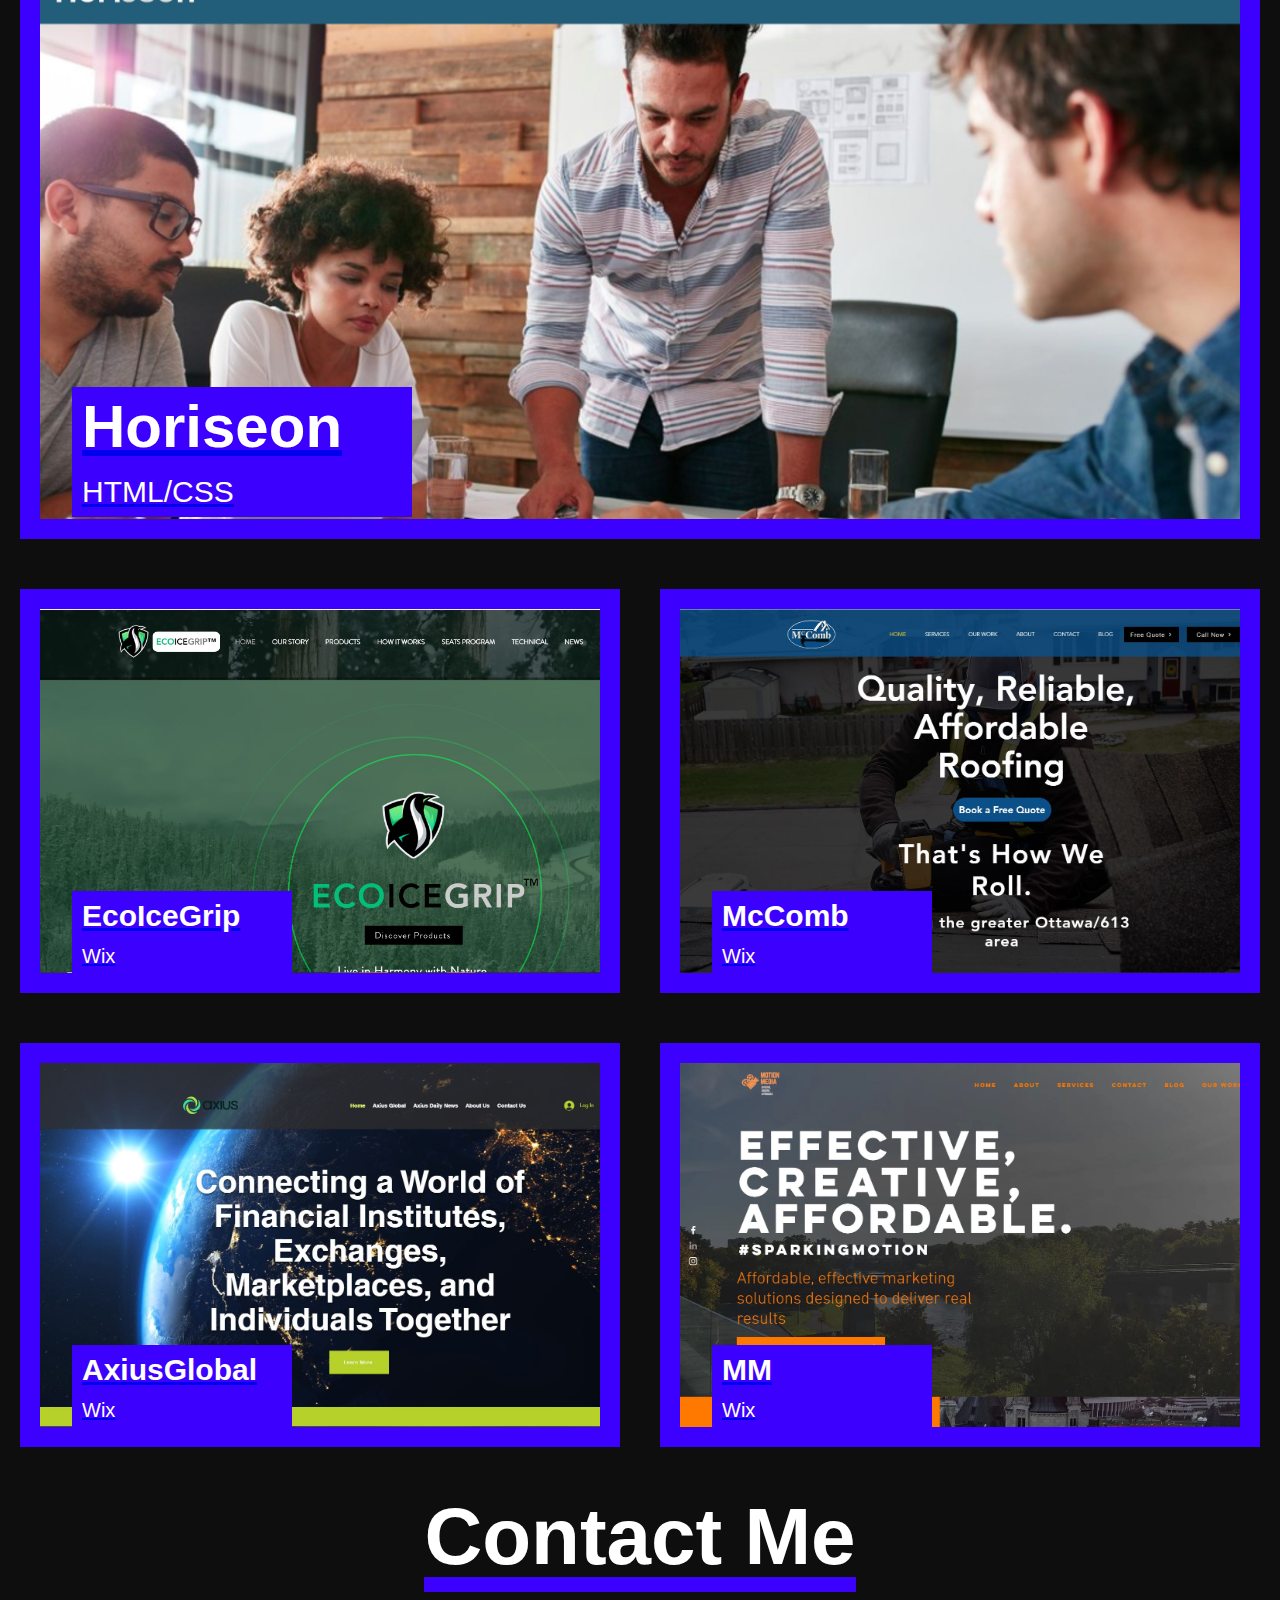
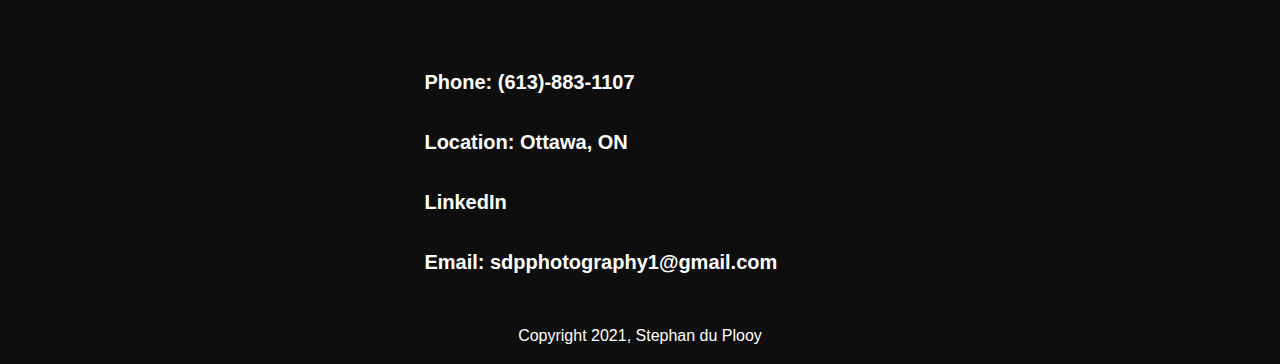
==== commit 33147776: "changed copyright date" ====
--- a/index.html
+++ b/index.html
@@ -109,7 +109,7 @@
     </main>
 
     <footer>
-        <p class="footertext">Copyright 2020, Stephan du Plooy</p>
+        <p class="footertext">Copyright 2021, Stephan du Plooy</p>
     </footer>
 
 </body>
--- a/style.css
+++ b/style.css
@@ -1,5 +1,5 @@
 
-
+/*Sets primary style for body*/
 body {
     background-color: hsla(0, 0%, 0%, 0.945);
     margin: 0;
@@ -7,6 +7,8 @@
     text-decoration: none;
 }
 
+
+/*Sets style for page header/nav bar*/
 header {
     display: flex;
     justify-content: space-between;
@@ -15,6 +17,8 @@
     background-color: hsla(0, 0%, 0%, 0.714);
 }
 
+
+/*Sets primary style for name heading*/
 h1 {
     display: flex;
     color: white;
@@ -24,6 +28,8 @@
     font-size: 200%;
 }
 
+
+/*Sets style and sizing for nav links list*/
 nav ul {
     text-decoration: none;
     display: flex;
@@ -35,6 +41,8 @@
     min-width: 300px;
 }
 
+
+/*Sets styling for nav link text*/
 nav a {
     display: flex;
     flex-wrap: wrap;
@@ -44,11 +52,15 @@
     font-weight:bold;
 }
 
+
+/*Sets display for main section of the website, everything from the nav and down*/
 main {
     display: flex;
     flex-wrap: wrap;
 }
 
+
+/*Sets styling and size for homepage image*/
 .backroundimage {
     display: flex;
     height: 800px;
@@ -59,6 +71,8 @@
     background-position: center;
 }
 
+
+/*Sets image fit*/
 img {
     display: flex;
     height: 300px;
@@ -66,13 +80,17 @@
     background-size: cover;
 }
 
+
+/*Sets position for the home page image */
 .container1 {
-    display: fl;
+    display: flex;
     position: relative;
     text-align: center;
     color: black;
 }
 
+
+/*Sets position and style for "my portfolio" heading*/
 .bottomright {
     color: white;
     position: absolute;
@@ -84,6 +102,8 @@
     font-size: 40px;
 }
 
+
+/*Sets style for "About me" heading*/
 .firstheader {
     color: white;
     text-align: center;
@@ -97,11 +117,16 @@
     border-bottom: solid 15px rgb(60, 0, 255); width: 30%; padding-top: 5px;
 }
 
+
+/*Optimizes the home page image to fit with all screen sizes*/
 img {
     max-width: 100%;
     height: auto;
 }
 
+
+
+/*Sets styling for "about me" paragraph*/
 .p1 {
     color: white;
     margin-left: 100px;
@@ -112,8 +137,11 @@
     font-weight: 400;
     line-height: 150%;
     font-size: 20px;
-}
-
+    margin-bottom: 0%;
+}
+
+
+/*Sets fit and position of the portfolio section*/
 .work {
     flex-direction: row;
     flex-wrap: wrap;
@@ -123,7 +151,11 @@
 
 }
 
+
+/*Sets styling and position for "work" heading*/
 .portfoilio {
+    flex-direction: row;
+    flex-wrap:wrap ;
     color: white;
     text-align: center;
     font-family: Verdana, Geneva, Tahoma, sans-serif;
@@ -136,6 +168,8 @@
     border-bottom: solid 15px rgb(60, 0, 255); width: 26vh; padding-top: 5px;
 }
 
+
+/*Sets stying and fit for the portfolio section*/
 .boxes, .boxes2, .boxes3 {
     text-decoration: none;
     display: flex;
@@ -149,6 +183,7 @@
    }
    
 
+/*Sets position and styling for each individual card*/
    .box1, .box4, .box5, .box6, .box7, .box8 {
    display: flex;
    margin-right: -1.5rem;
@@ -166,6 +201,8 @@
    background-size: cover;
    }
 
+   
+/*Sets style and position for the 1st portfolio piece, which is bigger than the rest*/
    .box1 {
        text-decoration: none;
        display: flex;
@@ -178,6 +215,8 @@
        height: 500px;
    }
 
+   
+/*Sets primary styling and position for the heading and text within the 1st portfoilio piece*/
    .Horiseon { 
        color: white;
        text-decoration: none;
@@ -187,6 +226,7 @@
        background: rgb(60, 0, 2550); width: 320px; padding-left: 10px; padding: 10px ;
    }
 
+/*Sets styling for the paragraph in the Horiseon card*/
    .p2 {
        text-decoration: none;
        color: white;
@@ -198,6 +238,8 @@
        background:rgb(60, 0, 255); width: 320px; padding-left: 10px; padding: 10px ;
    }
 
+   
+/*Sets the styling for the headings inside all of the other cards */
    .eic, .mccomb {
        color: white;
        font-family: Verdana, Geneva, Tahoma, sans-serif;
@@ -207,6 +249,8 @@
 
    }
 
+   
+/*Sets the styling for all of the parapgraphs in the other cards.*/
    .p3 {
        color: white;
        position: relative;
@@ -216,23 +260,29 @@
        background: rgb(60, 0, 255); width: 200px; padding: 10px;
    }
 
+   
+/*Sets backround image for ecoicegrip card*/
    .box4 {
        background-image: url(web1.JPG);
 
    }
 
+   /*Sets backround image for the mccomb card*/
    .box5 {
     background-image: url(web3.JPG);
    }
 
+   /*Sets backround image for the axius global card*/
    .box6 {
     background-image: url(web4.JPG);
    }
 
+   /*Sets backround image for MM card*/
    .box7 {
     background-image: url(web5.JPG);
    }
 
+   /*Sets backround image for ecoicegrip card*/
    .box4, .box5, .box6, .box7 {
        width: 44%;
        height: 300px;
@@ -243,12 +293,14 @@
        padding: 2rem;
    }
 
+   /*Sets position for the "contact me" heading and contact secion */
    .contactheader, .contact {
        margin-left: auto;
        margin-right: auto;
    }
 
-   .contactheader {
+   /*Sets styling for the "contact me" header"*/
+   .contactheader { 
     color: white;
     font-family: Verdana, Geneva, Tahoma, sans-serif;
     font-weight: 700;
@@ -259,6 +311,7 @@
     border-bottom: solid 15px rgb(60, 0, 255); 
    }
 
+   /*Sets styling for contact links*/
    .contactparagraph {
        text-decoration: none;
        color: white;
@@ -268,11 +321,13 @@
        padding-bottom: 20px;
    }
 
+   /*Sets text colors for the LinkedIn and Email links*/
    .contactlink {
        color: white;
        text-decoration: none;
    }
 
+   /*Sets styling for copyright paragraph*/
    .footertext {
     color: white;
     margin-left: auto;
@@ -282,36 +337,34 @@
     padding-top: -30px;
    }
    
+    /*Sets hover effect for the portfolio cards*/
   .box1:hover, .box4:hover, .box5:hover, .box6:hover, .box7:hover {
       opacity: 50%;
   }
 
-
-
-   @media screen and (max-width: 768px) {
-       main,
-       nav ul,
-       nav a,
-       header,
-       .work,
-       .portfoilio,
-       .boxes,
-       .boxes2,
-       .boxes3 {
-           flex-direction: column;
-           text-align: center;
-       }
-   }   
-
+  
+ /*Optimizes for different screen sizes*/
+@media screen and (max-width: 768px) {
+    main,
+    nav ul,
+    nav a,
+    header,
+    .work,
+    .portfoilio,
+    .boxes,
+    .boxes2,
+    .boxes3  {
+        flex-direction: column;
+        text-align: center;
+    }
+
+     /*Optimizes card width for narrower screens*/
    @media screen and (max-width: 768px) {
        .box4,
        .box5,
        .box6,
        .box7 {
-           width: 90%;
+           width: 100vw;
        }
    }
 
-  
-
-
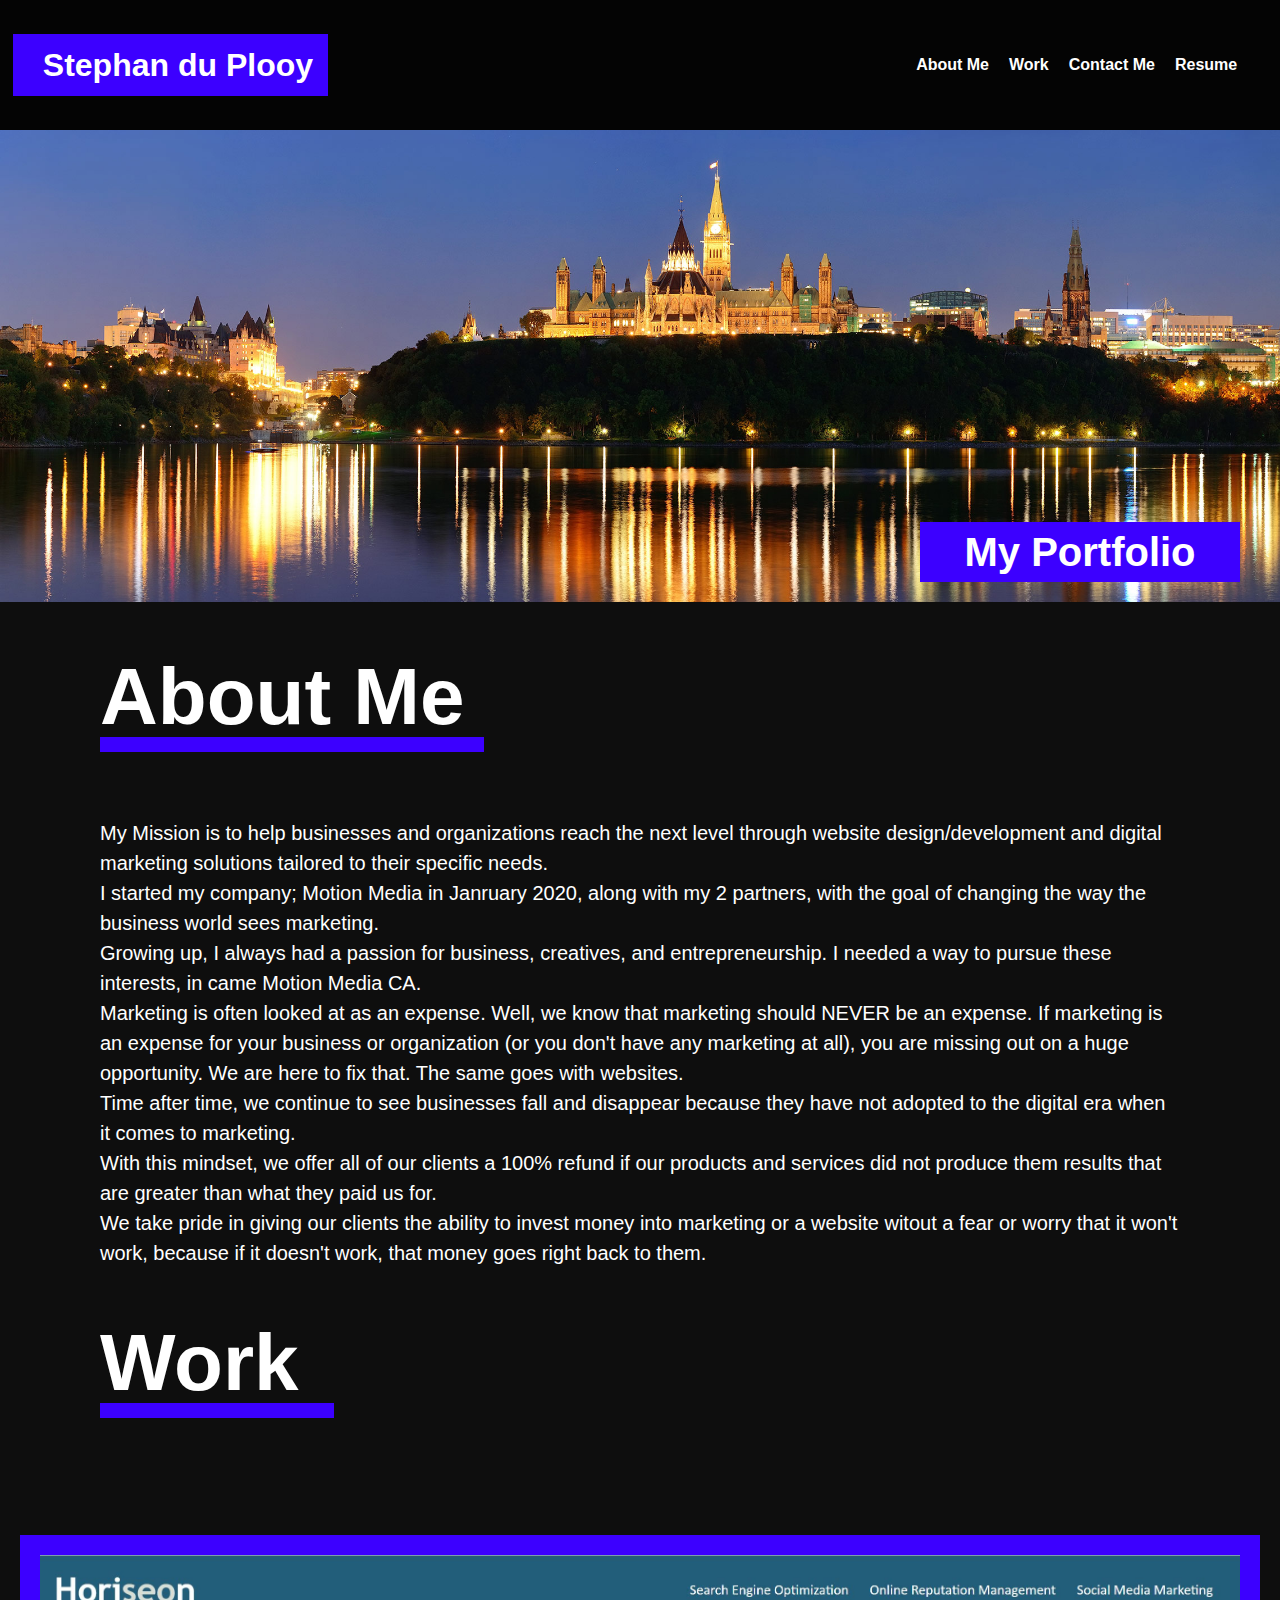
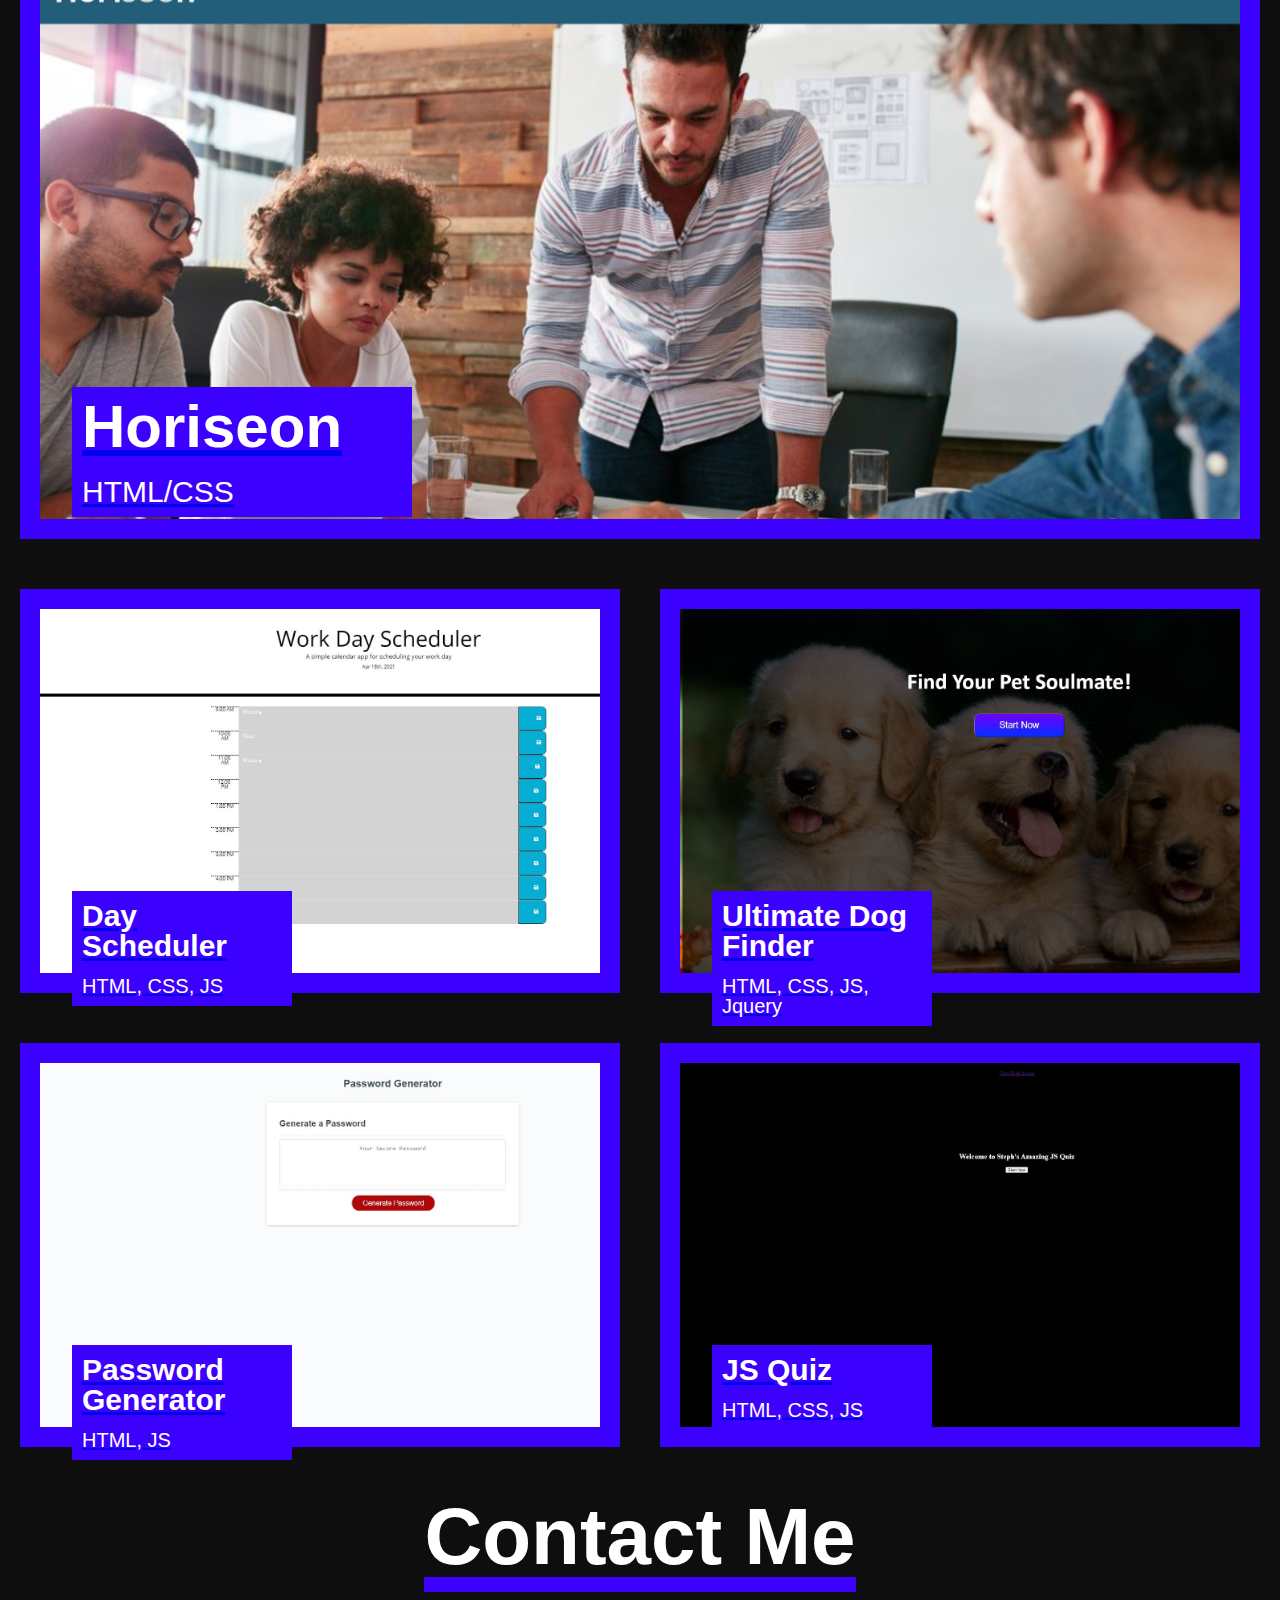
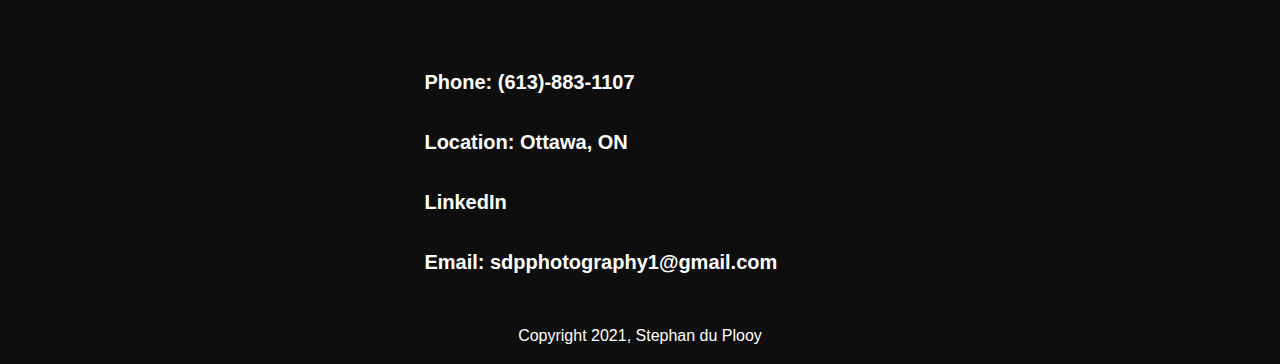
==== commit b01b0c44: "Updated Portfolio" ====
--- a/index.html
+++ b/index.html
@@ -70,30 +70,30 @@
     </div>
     <div class="boxes2">
         <section class="box4">
-            <a href="https://www.ecoicegrip.com/">
-            <h3 class="eic">EcoIceGrip</h3>
-            <p class="p3">Wix</p>
+            <a href="https://stephan311.github.io/Steph-s-Amazing-Day-Scheduler/">
+            <h3 class="eic">Day Scheduler</h3>
+            <p class="p3">HTML, CSS, JS</p>
         </a>
         </section>
 
         <section class="box5">
-            <a href="https://www.mccomb-roofing.ca/">
-            <h3 class="mccomb">McComb</h3>
-            <p class="p3">Wix</p>
+            <a href="https://stephan311.github.io/The-Ultimate-Personality-Pet-Finder/">
+            <h3 class="mccomb">Ultimate Dog Finder</h3>
+            <p class="p3">HTML, CSS, JS, Jquery</p>
             </a>
         </section>
     </div>
     <div class="boxes3">
         <section class="box6">
-            <a href="https://www.axiussolutionss.com/">
-            <h3 class="mccomb">AxiusGlobal</h3>
-            <p class="p3">Wix</p>
+            <a href="https://stephan311.github.io/Stephan-s-Random-Password-Generator/">
+            <h3 class="mccomb">Password Generator</h3>
+            <p class="p3">HTML, JS</p>
         </a>
         </section>
         <section class="box7">
-            <a href="https://www.motionmediaca.com/">
-            <h3 class="mccomb">MM</h3>
-            <p class="p3">Wix</p>
+            <a href="https://stephan311.github.io/Steph-s-Amazing-Javascript-Quiz/">
+            <h3 class="mccomb">JS Quiz</h3>
+            <p class="p3">HTML, CSS, JS</p>
             </a>
         </section>
     </div>
--- a/style.css
+++ b/style.css
@@ -263,23 +263,23 @@
    
 /*Sets backround image for ecoicegrip card*/
    .box4 {
-       background-image: url(web1.JPG);
+       background-image: url(Capture.JPG);
 
    }
 
    /*Sets backround image for the mccomb card*/
    .box5 {
-    background-image: url(web3.JPG);
+    background-image: url(dogooooooo.JPG);
    }
 
    /*Sets backround image for the axius global card*/
    .box6 {
-    background-image: url(web4.JPG);
+    background-image: url(llalalalalala.JPG);
    }
 
    /*Sets backround image for MM card*/
    .box7 {
-    background-image: url(web5.JPG);
+    background-image: url(quizzzzzzzzzzz.JPG);
    }
 
    /*Sets backround image for ecoicegrip card*/
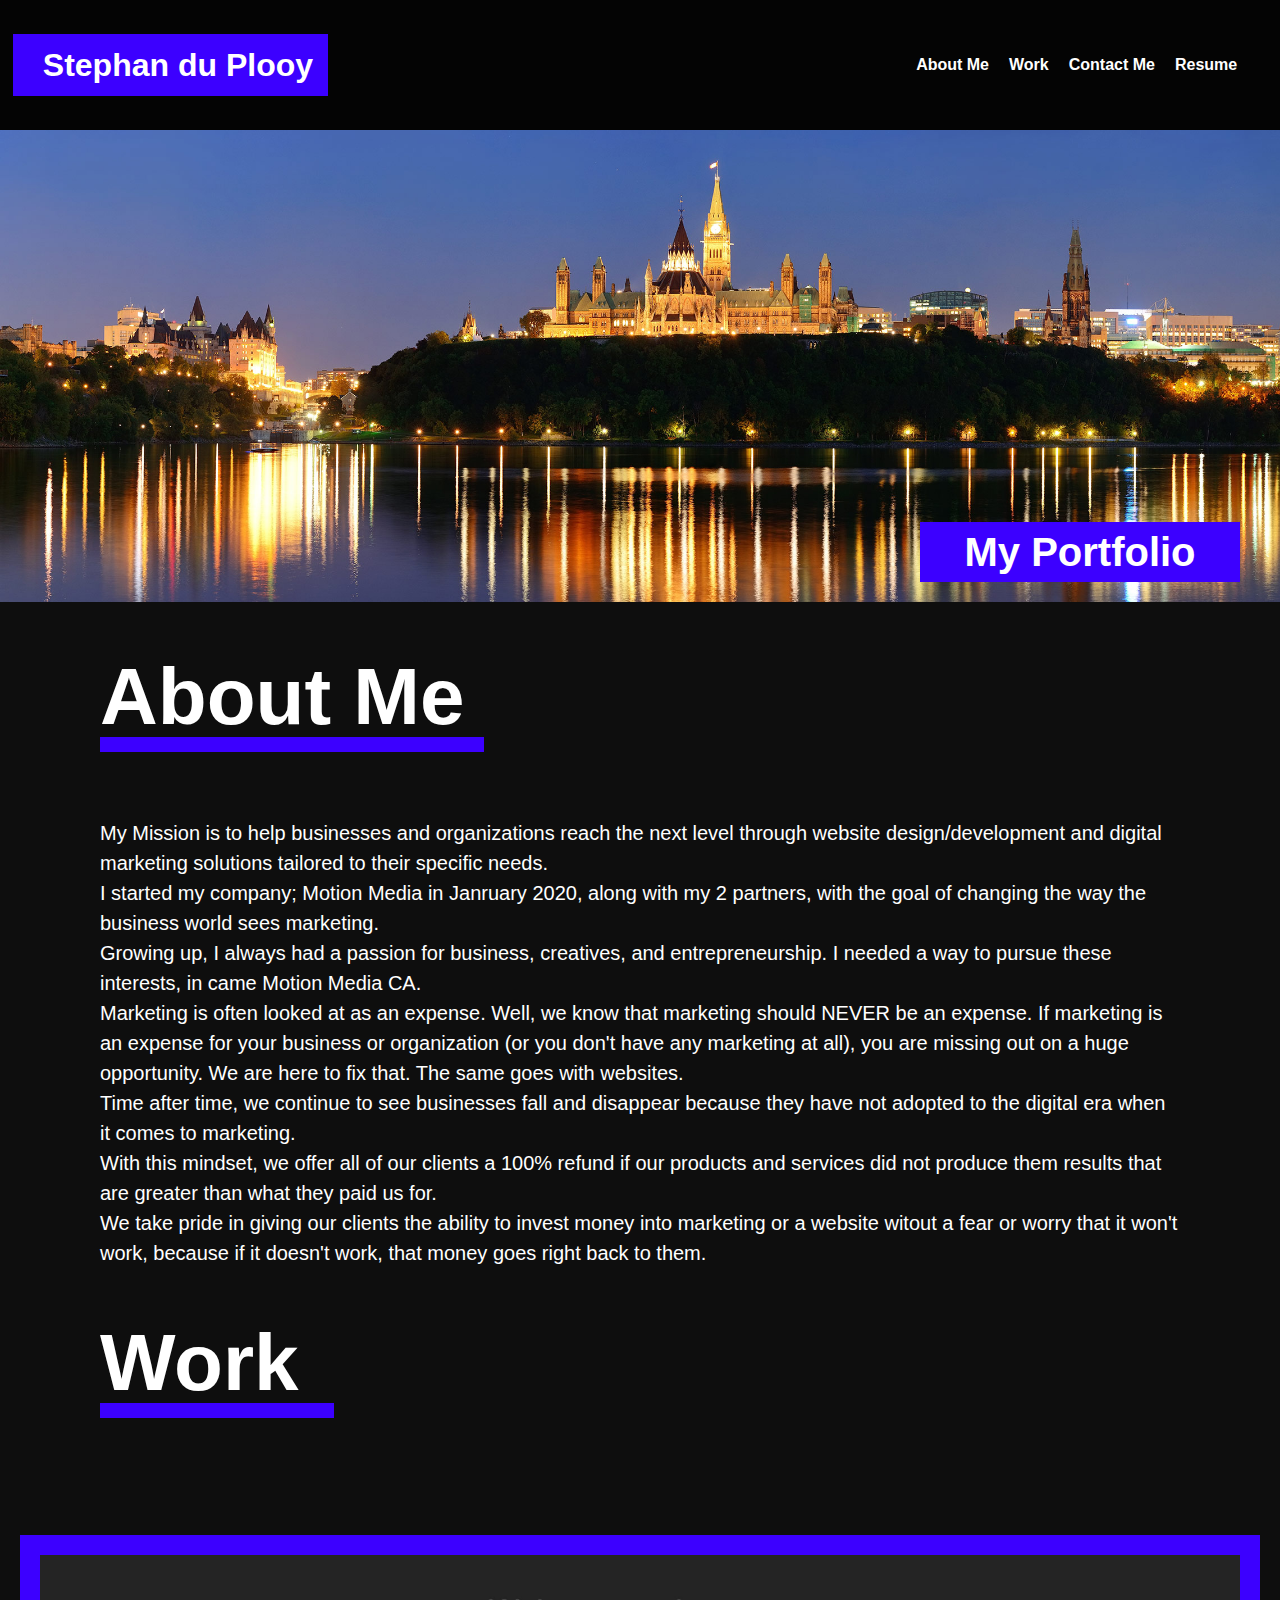
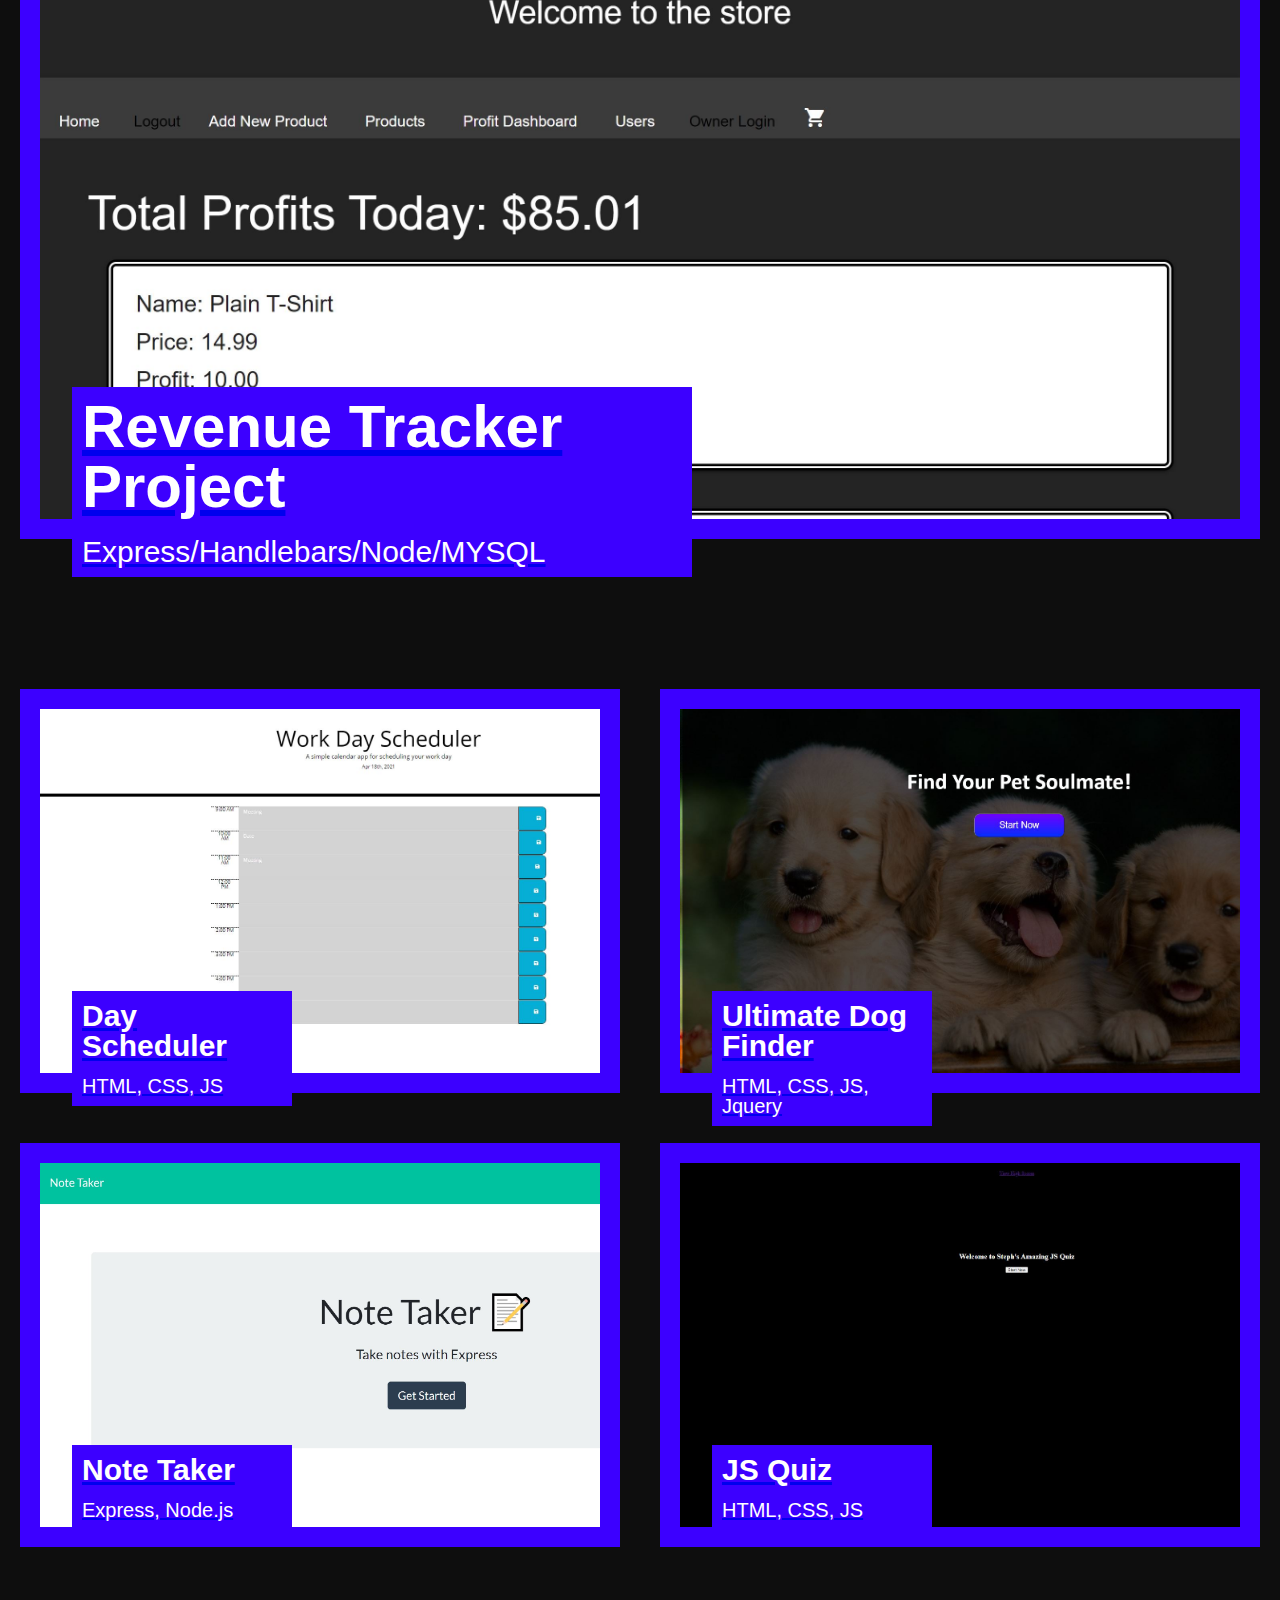
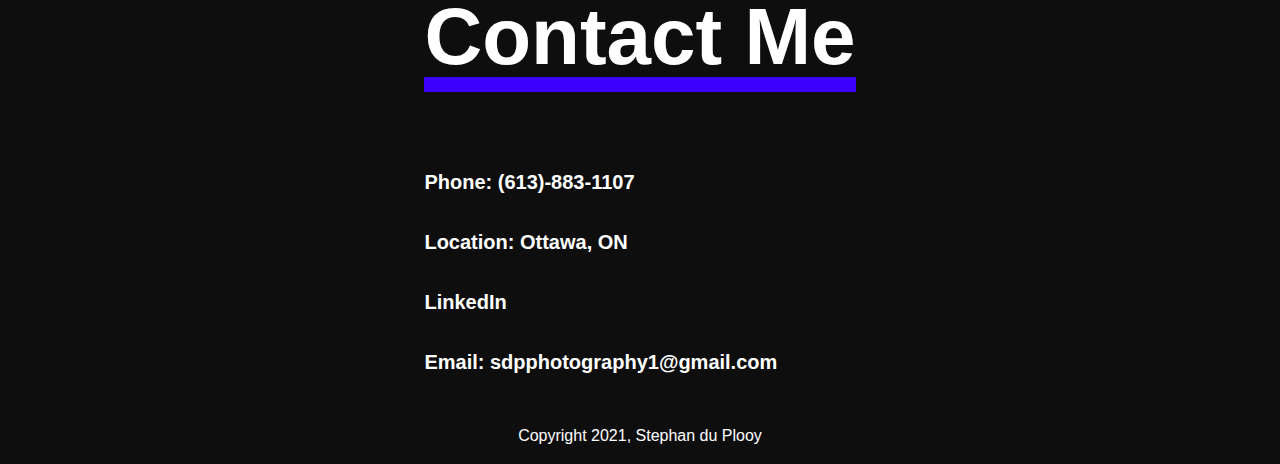
==== commit 319ff1ac: "Updated" ====
--- a/index.html
+++ b/index.html
@@ -34,21 +34,22 @@
 
     <section>
         <div id="aboutme" class="aboutme">
+
             <h2 class="firstheader">About Me</h2>
 
                 <div class="p1">My Mission is to help businesses and organizations reach the next level through website design/development and digital marketing solutions tailored to their specific needs. 
                    <br>
-                    I started my company; Motion Media in Janruary 2020, along with my 2 partners, with the goal of changing the way the business world sees marketing.
+                        I started my company; Motion Media in Janruary 2020, along with my 2 partners, with the goal of changing the way the business world sees marketing.
                     <br>
                     Growing up, I always had a passion for business, creatives, and entrepreneurship. I needed a way to pursue these interests, in came Motion Media CA.
                     <br>
-                    Marketing is often looked at as an expense. Well, we know that marketing should NEVER be an expense. If marketing is an expense for your business or organization (or you don't have any marketing at all), you are missing out on a huge opportunity. We are here to fix that. The same goes with websites.
+                        Marketing is often looked at as an expense. Well, we know that marketing should NEVER be an expense. If marketing is an expense for your business or organization (or you don't have any marketing at all), you are missing out on a huge opportunity. We are here to fix that. The same goes with websites.
                     <br>
                     Time after time, we continue to see businesses fall and disappear because they have not adopted to the digital era when it comes to marketing.
                     <br>
                     With this mindset, we offer all of our clients a 100% refund if our products and services did not produce them results that are greater than what they paid us for.
                     <br>
-                    We take pride in giving our clients the ability to invest money into marketing or a website witout a fear or worry that it won't work, because if it doesn't work, that money goes right back to them.
+                        We take pride in giving our clients the ability to invest money into marketing or a website witout a fear or worry that it won't work, because if it doesn't work, that money goes right back to them.
                  </div> 
                  </div>
     </section>
@@ -60,10 +61,14 @@
     
     <div class=boxes>
         <section class="box1"> 
-            <a href="https://stephan311.github.io/Horiseon-Refracted-Code-Stephan-du-Plooy/">
-            <h3 class="Horiseon">Horiseon</h3>
-            <p class="p2">HTML/CSS</p>
-        </a>
+            <a href="https://business-revenue-tracker.herokuapp.com/dashboard">
+                <div class="box1div">
+            <h3 class="Horiseon">Revenue Tracker Project</h3>
+            <p class="p2">Express/Handlebars/Node/MYSQL</p>
+        </div>
+
+    </a>
+
         </section>
 
 
@@ -85,9 +90,9 @@
     </div>
     <div class="boxes3">
         <section class="box6">
-            <a href="https://stephan311.github.io/Stephan-s-Random-Password-Generator/">
-            <h3 class="mccomb">Password Generator</h3>
-            <p class="p3">HTML, JS</p>
+            <a href="https://stephs-awesome-note-taker.herokuapp.com/">
+            <h3 class="mccomb">Note Taker</h3>
+            <p class="p3">Express, Node.js</p>
         </a>
         </section>
         <section class="box7">
--- a/style.css
+++ b/style.css
@@ -1,4 +1,6 @@
-
+html {
+    scroll-behavior: smooth;
+  }
 /*Sets primary style for body*/
 body {
     background-color: hsla(0, 0%, 0%, 0.945);
@@ -211,8 +213,9 @@
        min-height: 100%;
        padding: 2rem;
        width: 90%;
-       background-image: url(web2.JPG);
+       background-image: url(storeeeex.JPG);
        height: 500px;
+       margin-bottom: 100px;
    }
 
    
@@ -223,7 +226,7 @@
        font-family: Verdana, Geneva, Tahoma, sans-serif;
        margin-top: 400px;
        font-size: 60px;
-       background: rgb(60, 0, 2550); width: 320px; padding-left: 10px; padding: 10px ;
+       background: rgb(60, 0, 2550); width:600px; padding-left: 10px; padding: 10px ;
    }
 
 /*Sets styling for the paragraph in the Horiseon card*/
@@ -235,7 +238,8 @@
        margin-top: -60px;
        font-size: 30px;
        margin-bottom: 0px;
-       background:rgb(60, 0, 255); width: 320px; padding-left: 10px; padding: 10px ;
+       background:rgb(60, 0, 255); width: 600px; padding-left: 10px; padding: 10px ;
+       /* width: 100%; */
    }
 
    
@@ -274,7 +278,7 @@
 
    /*Sets backround image for the axius global card*/
    .box6 {
-    background-image: url(llalalalalala.JPG);
+    background-image: url(nottakerrrr.JPG);
    }
 
    /*Sets backround image for MM card*/
@@ -335,6 +339,10 @@
     text-align: center;
     padding-bottom: 20px;
     padding-top: -30px;
+   }
+
+   .box1div {
+       width: 100%;
    }
    
     /*Sets hover effect for the portfolio cards*/
@@ -368,3 +376,4 @@
        }
    }
 
+}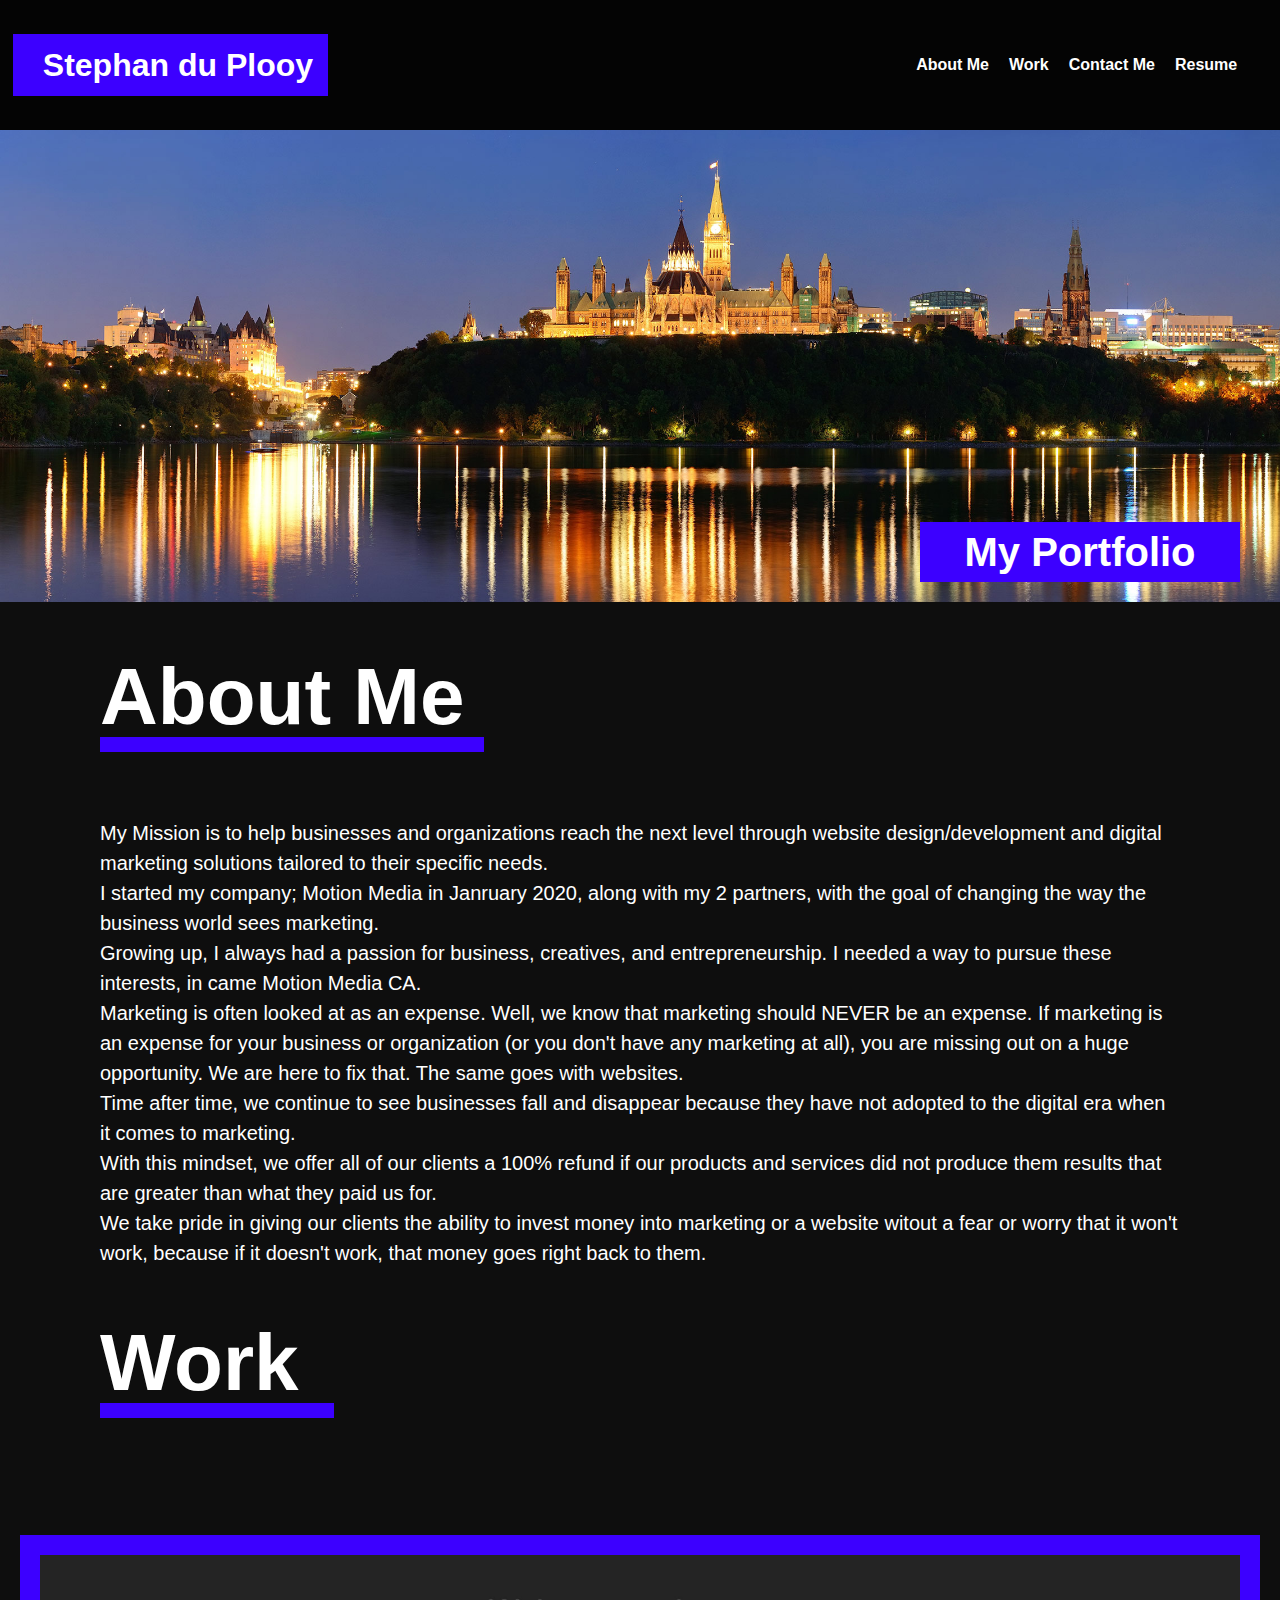
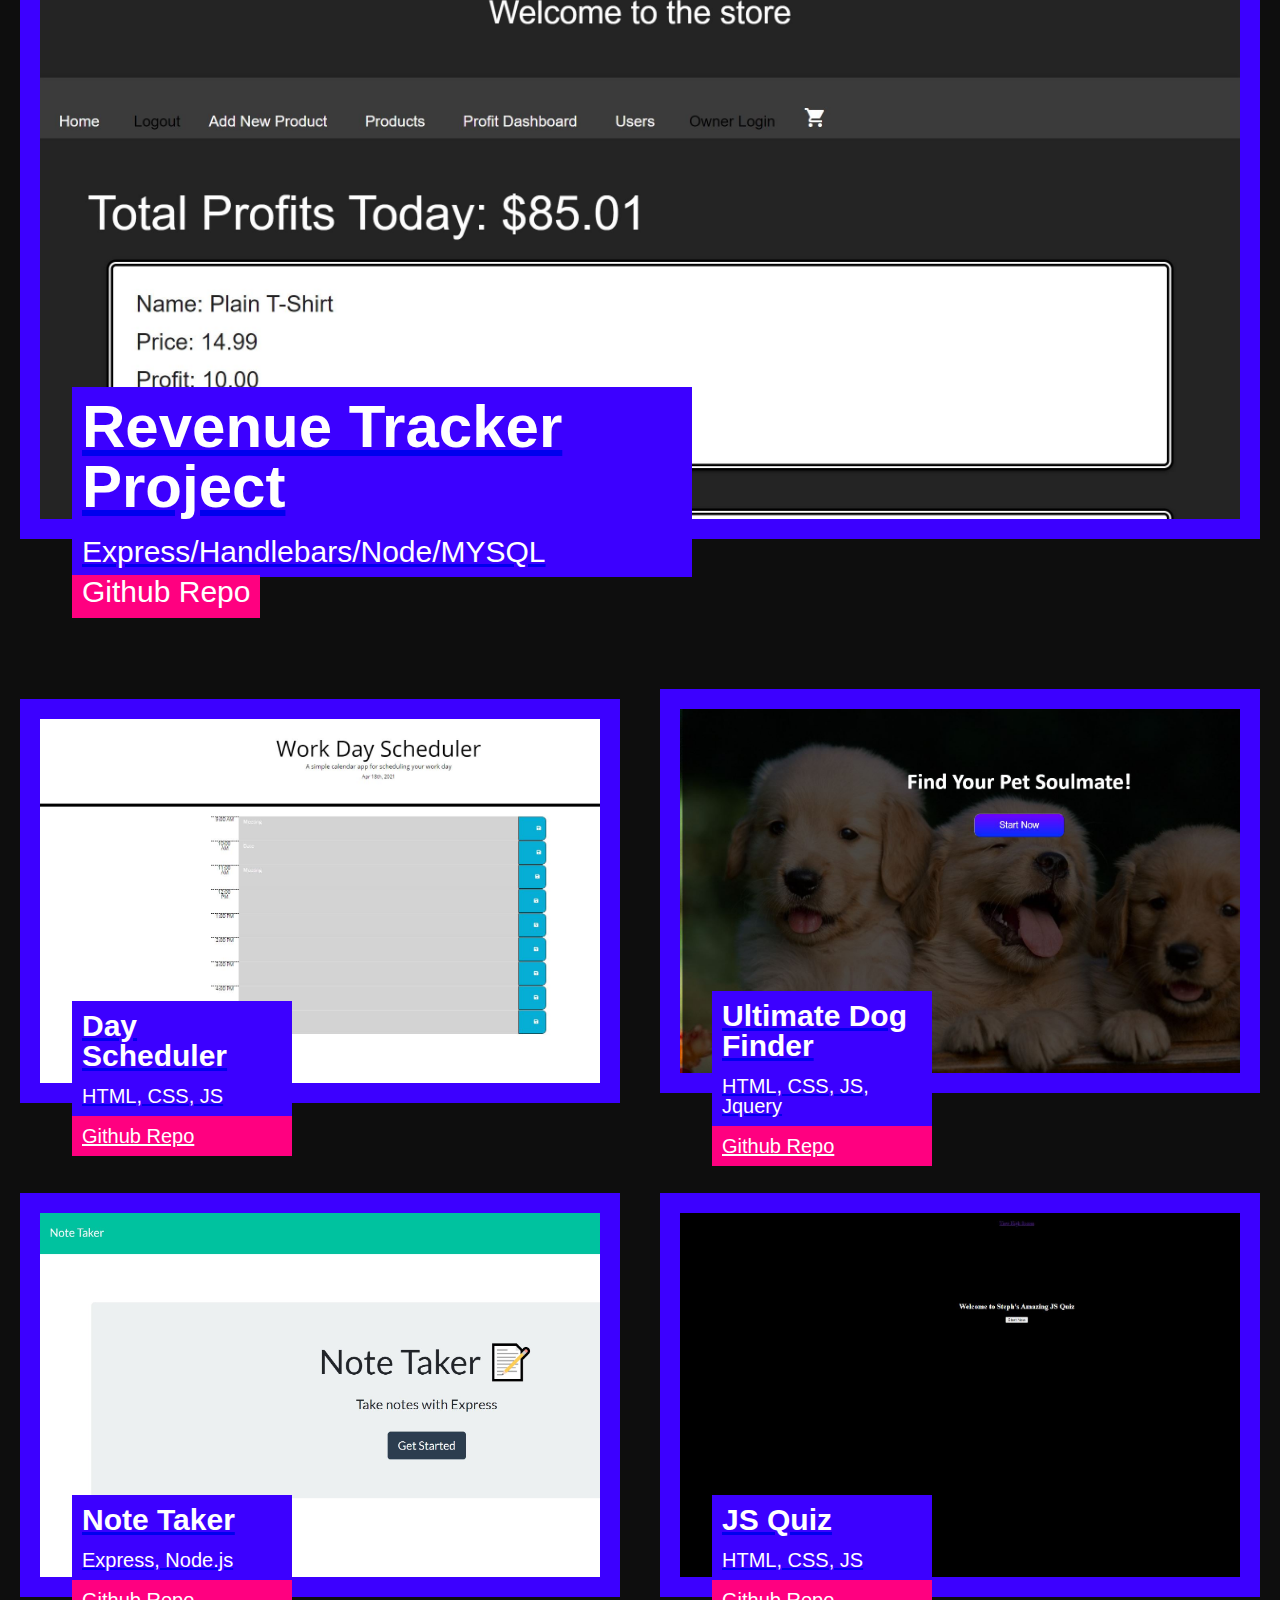
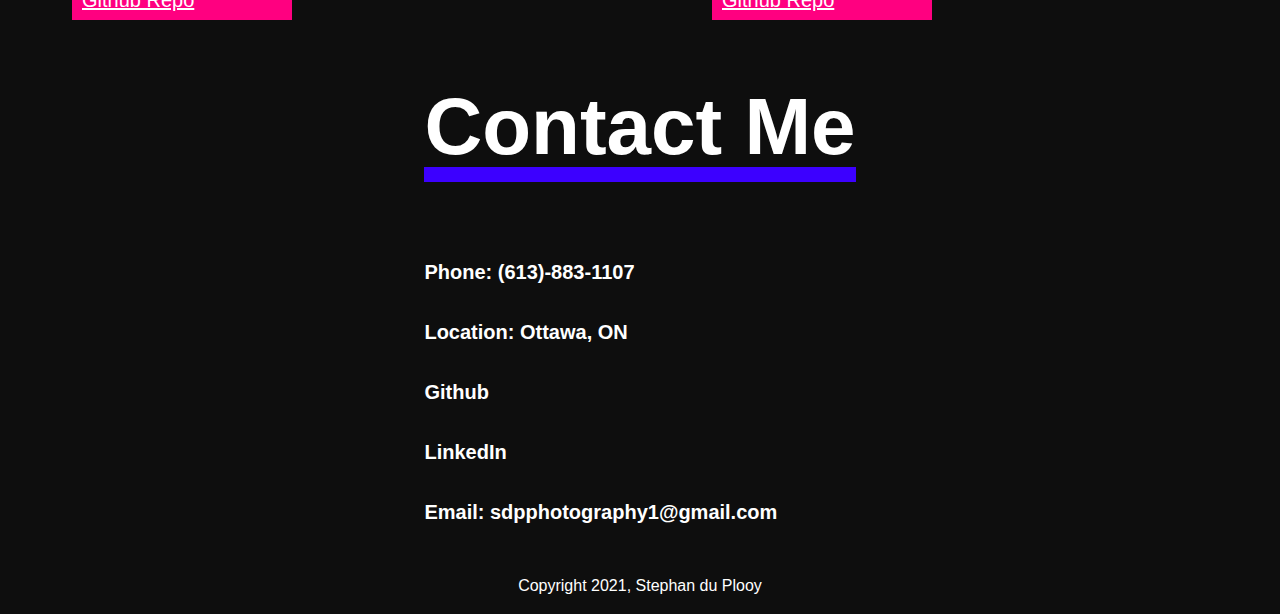
==== commit f03154fe: "Changes" ====
--- a/index.html
+++ b/index.html
@@ -61,15 +61,19 @@
     
     <div class=boxes>
         <section class="box1"> 
-            <a href="https://business-revenue-tracker.herokuapp.com/dashboard">
+            <a href="https://business-revenue-tracker.herokuapp.com/">
                 <div class="box1div">
             <h3 class="Horiseon">Revenue Tracker Project</h3>
             <p class="p2">Express/Handlebars/Node/MYSQL</p>
+        </a>
+         <a  href="https://github.com/Stephan311/Marketing-Revenue-Tracker" class="p21" >Github Repo</a>
         </div>
 
-    </a>
+   
 
         </section>
+
+
 
 
     </div>
@@ -79,6 +83,8 @@
             <h3 class="eic">Day Scheduler</h3>
             <p class="p3">HTML, CSS, JS</p>
         </a>
+            <a  href="https://github.com/Stephan311/Steph-s-Amazing-Day-Scheduler" class="p31">Github Repo</a>
+        
         </section>
 
         <section class="box5">
@@ -86,6 +92,7 @@
             <h3 class="mccomb">Ultimate Dog Finder</h3>
             <p class="p3">HTML, CSS, JS, Jquery</p>
             </a>
+            <a  href="https://github.com/Stephan311/The-Ultimate-Personality-Pet-Finder" class="p31">Github Repo</a>
         </section>
     </div>
     <div class="boxes3">
@@ -94,12 +101,15 @@
             <h3 class="mccomb">Note Taker</h3>
             <p class="p3">Express, Node.js</p>
         </a>
+        <a  href="https://github.com/Stephan311/Steph-s-Awesome-Note-Taker" class="p31">Github Repo</a>
+
         </section>
         <section class="box7">
             <a href="https://stephan311.github.io/Steph-s-Amazing-Javascript-Quiz/">
             <h3 class="mccomb">JS Quiz</h3>
             <p class="p3">HTML, CSS, JS</p>
             </a>
+            <a  href="https://github.com/Stephan311/Steph-s-Amazing-Javascript-Quiz" class="p31">Github Repo</a>
         </section>
     </div>
 
@@ -107,6 +117,7 @@
         <h3 class="contactheader">Contact Me</h3>
         <p class="contactparagraph"> Phone: (613)-883-1107</p>
         <p class="contactparagraph"> Location: Ottawa, ON</p>
+        <p  class="contactparagraph"><a class="contactlink" href="https://github.com/Stephan311">Github</a></p>
         <p  class="contactparagraph"><a class="contactlink" href="https://www.linkedin.com/in/stephanduplooy/">LinkedIn</a></p>
         <p class="contactparagraph"><a class="contactlink" href="sdpphotography1@gmail.com">Email: sdpphotography1@gmail.com</a></p>
     </div>
--- a/style.css
+++ b/style.css
@@ -242,6 +242,18 @@
        /* width: 100%; */
    }
 
+   .p21 {
+    text-decoration: none;
+    color: white;
+    position: relative;
+    font-family: Verdana, Geneva, Tahoma, sans-serif;
+    margin-top: 1200px;
+    font-size: 30px;
+    margin-bottom: 0px;
+    background:rgb(255, 0, 128); width: 600px; padding-right: 10px; padding-bottom: 10px ; padding-left: 10px;
+    /* width: 100%; */
+}
+
    
 /*Sets the styling for the headings inside all of the other cards */
    .eic, .mccomb {
@@ -264,16 +276,28 @@
        background: rgb(60, 0, 255); width: 200px; padding: 10px;
    }
 
+    .p31 {
+       color: white;
+       position: relative;
+       margin-top: 0px;
+       margin-bottom: 0px;
+       font-size: 20px;
+       background: rgb(255, 0, 128); width: 200px; padding: 10px;
+   }
+
+
    
 /*Sets backround image for ecoicegrip card*/
    .box4 {
        background-image: url(Capture.JPG);
+       margin-top: 20px;
 
    }
 
    /*Sets backround image for the mccomb card*/
    .box5 {
     background-image: url(dogooooooo.JPG);
+    margin-bottom: 50px;
    }
 
    /*Sets backround image for the axius global card*/
@@ -299,6 +323,7 @@
 
    /*Sets position for the "contact me" heading and contact secion */
    .contactheader, .contact {
+       margin-top: 40px;
        margin-left: auto;
        margin-right: auto;
    }
@@ -345,12 +370,12 @@
        width: 100%;
    }
    
-    /*Sets hover effect for the portfolio cards*/
+    /* Sets hover effect for the portfolio cards
   .box1:hover, .box4:hover, .box5:hover, .box6:hover, .box7:hover {
       opacity: 50%;
   }
 
-  
+   */
  /*Optimizes for different screen sizes*/
 @media screen and (max-width: 768px) {
     main,
